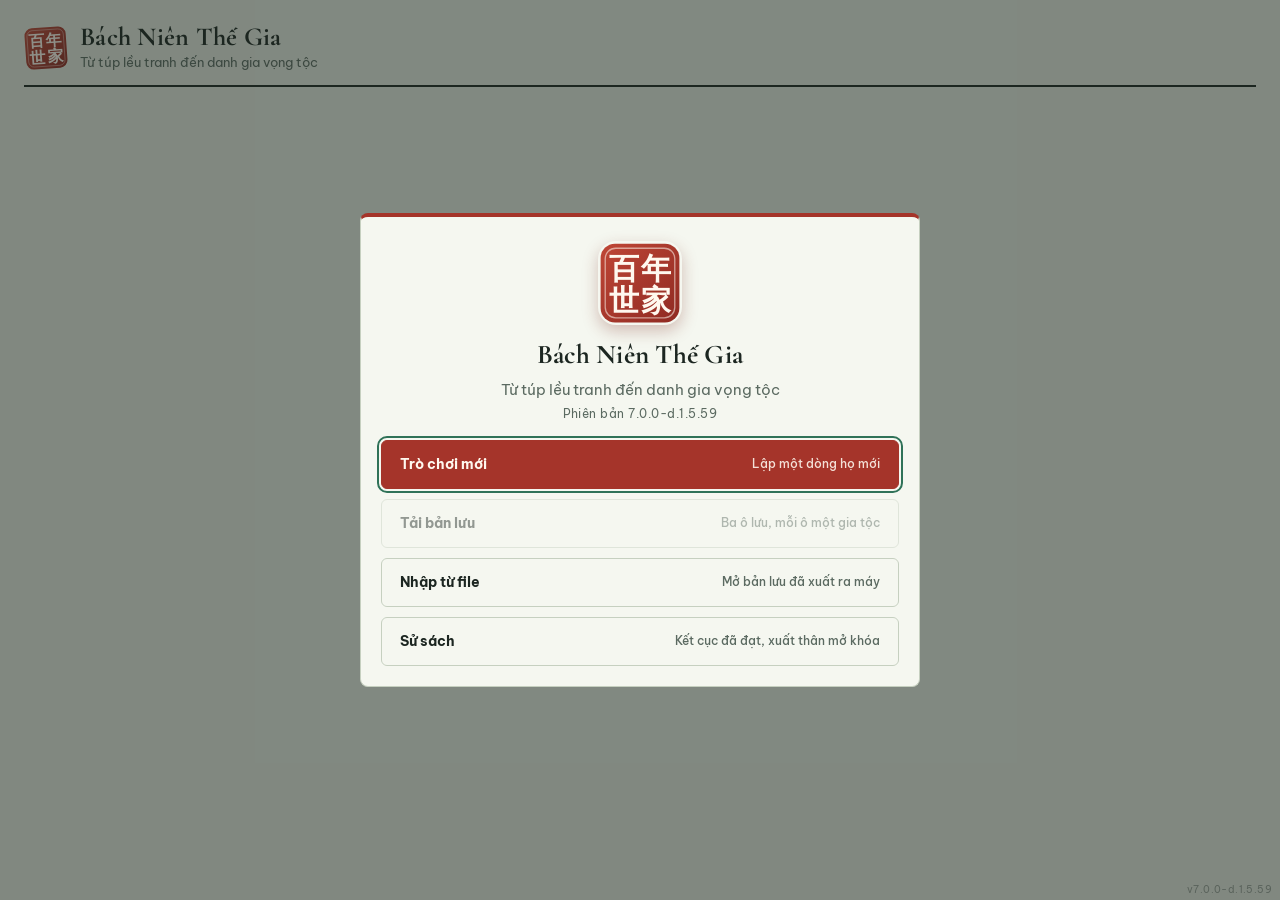
==== index.html @ f1018a76 "d.1.5.59: đang đi đường không có thu nhập từ công việc, quan đi nhận chức được cấp trước tiền đường," ====
<!doctype html><html lang="vi"><head><meta charset="utf-8"><meta name="viewport" content="width=device-width,initial-scale=1"><link rel="icon" type="image/svg+xml" href="icon.svg">
<link rel="stylesheet" href="ui2.css">
</head><body>
<title>Bách Niên Thế Gia</title>
<meta name="claude:viewport-fit-sides" content="cover">
<link rel="preconnect" href="https://fonts.googleapis.com">
<link rel="preconnect" href="https://fonts.gstatic.com" crossorigin>
<link rel="stylesheet" href="https://fonts.googleapis.com/css2?family=Cormorant+Garamond:wght@500;600;700&family=Be+Vietnam+Pro:wght@400;500;600&display=swap">
<style>
/* Bố cục v5 (v4 cũ): thanh thời gian · thanh trang · nội dung từng trang */
:root{
  --paper:#e7ece2; --panel:#f5f7f0; --ink:#1c2621; --muted:#5b6a61; --line:#c6d0c0;
  --seal:#a5342a; --on-seal:#fff8ef; --gold:#946f1f; --jade:#2f7258; --jade-soft:#d5e5da;
  --sky:#d3e0d7; --ground:#a7b79b; --roof:#34443d; --wall:#e6dcc4; --wood:#7a4f32; --straw:#b7975a;
  --bad:#a5342a; --good:#2f7258; --mood:#3e6a9a; --purple:#7a4bb0;
  --display:'Cormorant Garamond','Noto Serif',Georgia,serif;
  --body:'Be Vietnam Pro',system-ui,-apple-system,'Segoe UI',sans-serif;
}
@media (prefers-color-scheme: dark){:root:not([data-theme="light"]){
  --paper:#111815; --panel:#18221d; --ink:#e2e8dc; --muted:#98a79d; --line:#2c3a33;
  --seal:#cf5a4b; --on-seal:#1a0f0c; --gold:#d3aa52; --jade:#6db493; --jade-soft:#20352b;
  --sky:#1c2b25; --ground:#2b3c32; --roof:#0c1210; --wall:#8a826f; --wood:#5f3d27; --straw:#8b7344;
  --bad:#e07466; --good:#6db493; --mood:#7fa8d6; --purple:#b48ae6; color-scheme:dark;
}}
:root[data-theme="dark"]{
  --paper:#111815; --panel:#18221d; --ink:#e2e8dc; --muted:#98a79d; --line:#2c3a33;
  --seal:#cf5a4b; --on-seal:#1a0f0c; --gold:#d3aa52; --jade:#6db493; --jade-soft:#20352b;
  --sky:#1c2b25; --ground:#2b3c32; --roof:#0c1210; --wall:#8a826f; --wood:#5f3d27; --straw:#8b7344;
  --bad:#e07466; --good:#6db493; --mood:#7fa8d6; --purple:#b48ae6; color-scheme:dark;
}
*{box-sizing:border-box}
[hidden]{display:none!important}
body{background:var(--paper);color:var(--ink);font-family:var(--body);font-size:14px;line-height:1.5;
  padding-left:max(16px,env(safe-area-inset-left,0px));padding-right:max(16px,env(safe-area-inset-right,0px));padding-block:12px 32px}
h1,h2,h3{font-family:var(--display);font-weight:700;margin:0;text-wrap:balance;letter-spacing:.01em}
button,select{font:inherit;color:inherit;cursor:pointer}
button:focus-visible,input:focus-visible,select:focus-visible{outline:2px solid var(--jade);outline-offset:2px}
.num{font-variant-numeric:tabular-nums}
.muted{color:var(--muted)}
.wrap{max-width:1380px;margin:0 auto;display:grid;gap:14px}

.top{display:flex;flex-wrap:wrap;align-items:center;gap:10px 20px;border-bottom:2px solid var(--ink);padding-block:4px 12px}
.brand{display:flex;align-items:center;gap:12px;margin-right:auto}
.sealmark{width:44px;height:44px;display:grid;place-items:center;background:var(--seal);color:var(--on-seal);font-size:26px;line-height:1;border-radius:8px;font-family:'Noto Serif TC','Noto Serif CJK TC','Source Han Serif TC','Songti TC','PMingLiU','MingLiU','SimSun','Microsoft JhengHei','Microsoft YaHei',serif;font-weight:700;transform:rotate(-4deg);flex:none;box-shadow:inset 0 0 0 2px rgba(255,248,239,.5)}
.sealmark .han2{display:flex;flex-direction:column;align-items:center;font-size:17px;line-height:1.02}.sealmark .han2 i{font-style:normal}
.sealimg{width:44px;height:44px;border-radius:9px;transform:rotate(-4deg);flex:none}
.brand h1{font-size:30px;line-height:1}
.brand small{display:block;color:var(--muted);font-size:13px;margin-top:3px}
.stat{display:grid;line-height:1.15}
.stat b{font-size:18px;font-weight:600}
.stat span{font-size:11px;text-transform:uppercase;letter-spacing:.08em;color:var(--muted)}
.stat em{font-style:normal;font-size:12px;text-transform:none;letter-spacing:0}
.up{color:var(--good)}.down{color:var(--bad)}
.speed{display:flex;gap:2px;border:1px solid var(--line);border-radius:6px;padding:2px;background:var(--panel)}
.speed button{border:0;background:none;padding:5px 10px;border-radius:4px;font-size:13px;font-weight:600;color:var(--muted)}
.speed button[aria-pressed="true"]{background:var(--ink);color:var(--paper)}
.sel{border:1px solid var(--line);background:var(--panel);border-radius:6px;padding:6px 8px;font-size:13px;max-width:100%}

.btn{border:1px solid var(--line);background:var(--panel);border-radius:6px;padding:8px 12px;text-align:left}
.btn:hover:not(:disabled){border-color:var(--jade)}
.btn:disabled{opacity:.45;cursor:not-allowed}
.btn.primary{background:var(--seal);border-color:var(--seal);color:var(--on-seal);font-weight:600;text-align:center}
.btn.small{padding:5px 10px;font-size:12.5px;text-align:center}
.btn.ghost{background:transparent}
.btn small{display:block;color:var(--muted);font-size:12px;font-weight:400}
.btn .odds{float:right;font-size:11.5px;font-weight:600;color:var(--jade);margin-left:8px}
.btn .odds.lo{color:var(--bad)}

.layout{display:grid;grid-template-columns:minmax(0,1fr) 380px;gap:14px;align-items:start}
.layout .treecard{grid-column:1;grid-row:1}
.layout .detail{grid-column:2;grid-row:1 / span 2;position:sticky;top:12px;max-height:calc(100vh - 24px);overflow-y:auto}
.layout .lower{grid-column:1;grid-row:2;display:grid;grid-template-columns:310px minmax(0,1fr);gap:14px;align-items:start}
@media (max-width:980px){.layout{grid-template-columns:minmax(0,1fr)}.layout .treecard,.layout .detail,.layout .lower{grid-column:1;grid-row:auto;position:static;max-height:none}}
@media (max-width:640px){.layout .lower{grid-template-columns:minmax(0,1fr)}}
.card{background:var(--panel);border:1px solid var(--line);border-radius:8px;padding:14px;min-width:0}
.card h2{font-size:22px}
.eyebrow{font-size:11px;letter-spacing:.1em;text-transform:uppercase;color:var(--muted);font-weight:600}
.note{font-size:12.5px;color:var(--muted);margin:0}

.treescroll{position:relative;overflow-x:auto;padding-bottom:8px;margin-top:6px}
.tree{display:flex;justify-content:center;min-width:max-content;padding:10px 8px 4px}
.tree ul{display:flex;justify-content:center;padding:22px 0 0;margin:0;position:relative}
.tree li{list-style:none;position:relative;padding:22px 6px 0;display:flex;flex-direction:column;align-items:center}
.tree>ul{padding-top:0}
.tree>ul>li{padding-top:0}
.tree li::before,.tree li::after{content:"";position:absolute;top:0;right:50%;width:50%;height:22px;border-top:1.5px solid var(--line)}
.tree li::after{right:auto;left:50%;border-left:1.5px solid var(--line)}
.tree li:first-child::before,.tree li:last-child::after{border:0}
.tree li:last-child::before{border-right:1.5px solid var(--line);border-radius:0 6px 0 0}
.tree li:first-child::after{border-radius:6px 0 0 0}
.tree li:only-child::after{display:none}
.tree li:only-child::before{border:0;border-right:1.5px solid var(--line);border-radius:0}
.tree ul ul::before{content:"";position:absolute;top:0;left:50%;height:22px;border-left:1.5px solid var(--line)}
.tree>ul>li::before,.tree>ul>li::after{display:none}
.couple{display:flex;align-items:center}
.couple .knot{width:14px;border-top:1.5px dashed var(--gold)}
.couple .spw{display:flex;flex-direction:column;align-items:center;gap:2px}
.couple .mk{font-size:.66rem;color:var(--muted);line-height:1.1;white-space:nowrap}
.node.old{opacity:.6}
.node{border:1px solid var(--line);background:var(--paper);border-radius:8px;padding:7px 10px;width:150px;text-align:left;display:grid;gap:1px;position:relative}
.node:hover{border-color:var(--jade)}
.node[aria-pressed="true"]{border-color:var(--seal);box-shadow:0 0 0 1px var(--seal)}
.node b{font-size:13px;line-height:1.25}
.node small{font-size:11.5px;color:var(--muted);line-height:1.3}
.node .hp{height:4px;border-radius:2px;background:var(--line);margin-top:4px;overflow:hidden;display:block}
.node .hp i{display:block;height:100%;background:var(--seal)}
.node .md{height:3px;border-radius:2px;background:var(--line);margin-top:2px;overflow:hidden;display:block}
.node .md i{display:block;height:100%;background:var(--mood)}
.node.head{border-top:3px solid var(--gold)}
.node.dead{opacity:.55;background:transparent}
.node.dead b::after{content:" †";color:var(--muted)}
.node .badge{position:absolute;top:-9px;right:6px;font-size:10px;background:var(--gold);color:var(--on-seal);border-radius:4px;padding:0 5px;font-weight:600}
.node .badge.preg{background:var(--jade)}
.node .badge.away{background:var(--mood)}

.who{display:flex;gap:12px;align-items:center}
.avatar{width:46px;height:46px;border-radius:50%;display:grid;place-items:center;font-family:var(--display);font-size:22px;font-weight:700;background:var(--jade-soft);color:var(--jade);flex:none;border:1.5px solid var(--jade)}
.avatar.f{background:transparent;color:var(--seal);border-color:var(--seal)}
.chips{display:flex;flex-wrap:wrap;gap:4px;margin-top:4px}
.chip{display:inline-block;font-size:11.5px;padding:1px 8px;border-radius:99px;background:var(--jade-soft);color:var(--jade);font-weight:600}
.chip.gold{background:transparent;border:1px solid var(--gold);color:var(--gold)}
.chip.ty{background:transparent;border:1px solid var(--gold);color:var(--gold);font-weight:600} /* v6.4.1.7: danh hiệu cấp Thần, thiên mệnh */
.chip.red{background:transparent;border:1px solid var(--seal);color:var(--seal)}
.chip.blue{background:transparent;border:1px solid var(--mood);color:var(--mood)}
.chip.green{background:transparent;border:1px solid var(--good);color:var(--good)}
.tabs .dot.warn{background:var(--bad,#b3261e);width:8px;height:8px;top:3px;right:2px}
.tblwrap{overflow-x:auto;margin-top:8px}
.btab{width:100%;border-collapse:collapse;font-size:13.5px}
.btab th{text-align:left;font-weight:600;font-size:11.5px;letter-spacing:.04em;text-transform:uppercase;color:var(--muted);padding:6px 8px;border-bottom:1px solid var(--line)}
.btab td{padding:8px;border-bottom:1px solid var(--line);vertical-align:middle}
.btab td small{display:block;color:var(--muted);font-size:12px}
.btab .r{text-align:right;white-space:nowrap}
.btab tbody tr.brow{cursor:pointer}
.btab tbody tr.brow:hover,.btab tbody tr.brow:focus{background:var(--jade-soft);outline:none}
@media (max-width:640px){.btab th:nth-child(2),.btab td:nth-child(2){display:none}}
.bars{display:grid;gap:5px;margin-top:12px}
.bar{display:grid;grid-template-columns:76px 1fr 60px;align-items:center;gap:8px;font-size:12.5px}
.bar i{display:block;height:7px;border-radius:4px;background:var(--line);overflow:hidden;position:relative}
.bar i::after{content:"";position:absolute;top:0;bottom:0;left:66.6%;border-left:1px solid var(--panel)}
.bar i em{display:block;height:100%;background:var(--jade)}
.bar i em.over{background:var(--gold)}
.bar i s{position:absolute;top:0;bottom:0;background:repeating-linear-gradient(45deg,transparent 0 3px,var(--muted) 3px 4px);opacity:.5}
.bar.hp i em{background:var(--seal)}
.bar.md i em{background:var(--mood)}
.bar.md i::after,.bar.mm i::after{display:none}
.bar b{text-align:right;font-weight:500}
.bar b small{color:var(--muted);font-weight:400}
.dsec{display:grid;gap:8px;margin-top:14px;padding-top:12px;border-top:1px solid var(--line)}
.dsec h3{font-size:17px}
.seg{display:flex;flex-wrap:wrap;gap:4px}
.seg .btn{padding:5px 9px;font-size:12.5px}
.seg .btn[aria-pressed="true"]{border-color:var(--seal);box-shadow:inset 0 0 0 1px var(--seal)}
.acts{display:flex;flex-wrap:wrap;gap:6px}

.homeart{margin-top:10px;border-radius:6px;overflow:hidden;border:1px solid var(--line)}
.homeart svg{display:block;width:100%;height:auto}
.log ol{list-style:none;margin:8px 0 0;padding:0;display:grid;gap:7px;max-height:440px;overflow-y:auto}
.log li{font-size:13px;border-left:2px solid var(--line);padding-left:10px}
.log li.hi{border-left-color:var(--seal)}
.log li.gd{border-left-color:var(--gold)}
.log time{display:block;font-size:11px;color:var(--muted)}
.kv{display:grid;grid-template-columns:auto 1fr;gap:2px 10px;font-size:12.5px}
.kv dt{color:var(--muted)}.kv dd{margin:0;text-align:right}

.overlay{position:fixed;inset:0;background:color-mix(in srgb,var(--ink) 50%,transparent);display:grid;place-items:center;z-index:50;
  padding:max(16px,env(safe-area-inset-top,0px)) max(16px,env(safe-area-inset-right,0px)) max(16px,env(safe-area-inset-bottom,0px)) max(16px,env(safe-area-inset-left,0px))}
.modal{background:var(--panel);border:1px solid var(--line);border-top:4px solid var(--seal);border-radius:8px;max-width:580px;width:100%;max-height:100%;overflow-y:auto;padding:20px;display:grid;gap:12px;animation:rise .22s ease-out}
.modal.arc{border-top-color:var(--gold)}
.modal h2{font-size:27px}
.modal p{margin:0;max-width:62ch}
.modal .choices{display:grid;gap:8px}
.modal .choices .btn{display:grid;gap:2px}
.modal .result{padding:10px 12px;background:var(--jade-soft);border-radius:6px}
.mhead{display:flex;gap:12px;align-items:center;padding-bottom:12px;border-bottom:1px solid var(--line)}
.mhead .mini{font-size:12px;color:var(--muted)}
.fx{display:flex;flex-wrap:wrap;gap:4px;margin-top:6px}
.fx span{font-size:12px;font-weight:600;padding:1px 7px;border-radius:4px;border:1px solid currentColor}
@keyframes rise{from{transform:translateY(8px);opacity:.6}to{transform:none;opacity:1}}
@media (prefers-reduced-motion:reduce){.modal{animation:none}}
.field{display:grid;gap:4px}
.field label{font-size:12px;font-weight:600;color:var(--muted)}
.field input{border:1px solid var(--line);background:var(--paper);color:var(--ink);border-radius:6px;padding:8px 10px;font:inherit;min-width:0}
.row2{display:grid;grid-template-columns:1fr 1fr;gap:8px}
.statgrid{display:grid;grid-template-columns:repeat(5,1fr);gap:6px;text-align:center}
.statgrid div{border:1px solid var(--line);border-radius:6px;padding:6px 2px}
.statgrid b{display:block;font-size:20px}
.statgrid small{font-size:11px;color:var(--muted)}
@media (max-width:420px){.statgrid{grid-template-columns:repeat(3,1fr)}}
/* v4 */
.tabs{display:flex;gap:4px;overflow-x:auto;border-bottom:1px solid var(--line);padding-bottom:6px;scrollbar-width:thin}
.tabs button{border:1px solid transparent;background:none;padding:6px 12px;border-radius:6px;font-weight:600;font-size:13.5px;color:var(--muted);white-space:nowrap;position:relative}
.tabs button[aria-pressed="true"]{background:var(--panel);border-color:var(--line);color:var(--ink);box-shadow:inset 0 -2px 0 var(--seal)}
.tabs .dot{position:absolute;top:4px;right:3px;width:7px;height:7px;border-radius:50%;background:var(--seal)}
main{display:grid;gap:14px}
.layout{grid-template-columns:minmax(0,1fr) 400px}
.layout .detail{grid-row:1}
.grid2{display:grid;grid-template-columns:repeat(auto-fit,minmax(min(100%,380px),1fr));gap:14px;align-items:start}
.node{width:172px}
.nrow{display:flex;gap:7px;align-items:center;min-width:0}
.nrow>span{display:grid;min-width:0}
.ava{flex:none;border-radius:50%;display:block}
.node.left{opacity:.6;border-style:dashed}
.chip.tg{background:transparent;border:1px solid var(--good);color:var(--good)}
.chip.tr{background:transparent;border:1px solid var(--bad);color:var(--bad)}
.chip.tp{background:transparent;border:1px solid var(--purple);color:var(--purple)}
.fx .purple{color:var(--purple)}
.bar.dy i em{background:var(--purple)}
.bar.dy i::after{display:none}
.crops,.staff{display:grid;gap:6px;margin-top:8px}
.crop,.srow{display:flex;gap:10px;justify-content:space-between;align-items:center;border:1px solid var(--line);border-radius:6px;padding:8px 10px;background:var(--paper)}
.crop small,.srow small{display:block;color:var(--muted);font-size:12px}
.srow.empty{border-style:dashed;background:transparent}
.stepper{display:flex;align-items:center;gap:6px;flex:none}
.stepper b{min-width:24px;text-align:center}
.mkt{display:grid;grid-template-columns:repeat(auto-fill,minmax(150px,1fr));gap:6px;margin-top:8px}
.mkt div{border:1px solid var(--line);border-radius:6px;padding:6px 8px;display:grid;font-size:12.5px}
.offs h3{font-size:17px;margin-top:14px}
.off{display:flex;justify-content:space-between;gap:10px;border-bottom:1px solid var(--line);padding:7px 0;align-items:flex-start}
.off.mine{background:rgba(184,134,11,.08);padding-left:6px;padding-right:6px;border-radius:6px}
.qgrp{margin:8px 0}.qb{width:100%;text-align:left;margin-bottom:2px}
.qseats{margin-top:6px;max-height:280px;overflow:auto;border-top:1px dashed var(--line);padding-top:4px}
.srow2{display:flex;justify-content:space-between;gap:8px;padding:3px 0;font-size:13px;border-bottom:1px dotted var(--line)}.srow2 small{color:var(--muted);text-align:right}
.off small{display:block;color:var(--muted);font-size:12px}
.off .who2{flex:none;max-width:40%;text-align:right}
.off.mine{background:var(--jade-soft);padding-inline:8px;border-radius:6px}
.plain{margin:6px 0 0;padding-left:18px;display:grid;gap:4px}
@media (max-width:640px){.crop,.srow,.off{flex-wrap:wrap}.off .who2{max-width:none;text-align:left}.node{width:150px}}
/* v5: tối giản, cửa sổ nhân vật, bản đồ */
.tap{cursor:help;text-decoration:underline dotted color-mix(in srgb,var(--muted) 70%,transparent);text-underline-offset:3px}
button.stat{border:0;background:none;padding:0;text-align:left;font:inherit;color:inherit;cursor:help}
button.stat:hover b{text-decoration:underline dotted;text-underline-offset:3px}
.tip{position:fixed;z-index:80;background:var(--ink);color:var(--paper);border-radius:8px;padding:9px 12px;font-size:12.5px;line-height:1.45;display:grid;gap:3px;box-shadow:0 6px 24px rgba(0,0,0,.25)}
.tip b{font-size:13px}
button.chip{border:0;font:inherit;font-size:11.5px;cursor:help}
.chip.pc{background:var(--ink);color:var(--paper)}
.treecard{padding:10px}
.treescroll{min-height:calc(100vh - 230px);display:flex;align-items:flex-start;justify-content:safe center}
.tree{margin:auto}
.legend{display:flex;flex-wrap:wrap;gap:14px;justify-content:center;font-size:12px;color:var(--muted);padding-top:6px;border-top:1px solid var(--line)}
.legend .lg{display:inline-block;width:18px;height:4px;border-radius:2px;margin-right:5px;vertical-align:middle}
.lg.hp{background:var(--seal)}.lg.md{background:var(--mood)}.lg.hd{background:var(--gold);height:3px}
.overlay.sheet{z-index:45}
/* d9.7: hộp sự kiện một cột (ảnh mẫu Mockup giao dien/d9.7) */
.overlay.sheet.top{z-index:60}
.modal.ev1{max-width:720px;padding:0;gap:0;overflow-y:auto}
.ev1 .evband{display:flex;justify-content:center;gap:12px;flex-wrap:nowrap;padding:18px 20px 14px;background:linear-gradient(180deg,var(--jade-soft),var(--panel))}
.evband .evcard:not(.solo){flex:1 1 0;max-width:230px}
.ev1 .evband.many{flex-wrap:wrap}
.evband.cmp .evcard:not(.solo){padding:7px 9px;gap:7px}
.evband.cmp .evtx b{font-size:14px}
.evband.cmp .evtx small{display:none}
@media (max-width:560px){.evband .evcard:not(.solo){flex-direction:column;text-align:center;padding:8px 4px;gap:4px}.evband .evtx small{display:none}.evband .evtx{justify-items:center;max-width:100%}.evband .evtx b{font-size:13px;max-width:100%}}
.evband .evtx b{white-space:normal;text-align:center;overflow-wrap:anywhere;text-wrap:balance}
.evband .evtx{text-align:center}.evband .evtx small{white-space:normal;overflow:visible;text-overflow:clip;text-align:center}
.npfull{margin-top:12px;display:flex;justify-content:center}
.evtx small{overflow:hidden;text-overflow:ellipsis;white-space:nowrap}
.evcard{display:flex;align-items:center;gap:10px;background:var(--panel);border:1px solid var(--line);border-radius:12px;padding:9px 14px 9px 10px;box-shadow:0 1px 3px rgba(0,0,0,.08);text-align:left;font:inherit;color:inherit;cursor:pointer;min-width:0}
.evcard:hover{border-color:var(--seal)}
/* 7.0.0-d.1.5.15 (chủ dự án 25/11: giao diện cũ, chỉ giữ nam xanh nữ hồng): viền trên thẻ người theo giới, người mất xám */
.node.mal,.evcard.mal{border-top:4px solid #7fa8cf}
.node.fem,.evcard.fem{border-top:4px solid #d99aa4}
.node.dead{border-top-color:#b5b8b0}
.evcard.solo{flex-direction:column;text-align:center;padding:12px 22px 10px;gap:4px}
.evav{position:relative;flex:none;display:block}
.evav svg{display:block;border-radius:50%}
.evage{position:absolute;right:-6px;top:-4px;background:var(--panel);border:1px solid var(--line);border-radius:999px;font-size:11px;font-weight:700;padding:1px 6px;line-height:1.3}
.evtx{display:grid;gap:1px;min-width:0}
.evtx b{font-family:var(--display);font-size:17px;line-height:1.1}
.evtx small{font-size:11.5px;color:var(--muted)}
.evinc{justify-self:start;margin-top:3px;font-size:11.5px;font-weight:700;color:var(--good);background:var(--jade-soft);border-radius:999px;padding:1px 9px}
.evinc.neg{color:var(--bad)}
.evcard.solo .evinc{justify-self:center}
.evtx small{white-space:nowrap;overflow:hidden;text-overflow:ellipsis;max-width:190px}
.evcard.solo .evtx small{max-width:240px}
.npov{position:fixed;inset:0;z-index:300;background:rgba(20,30,25,.45);display:flex;align-items:center;justify-content:center;padding:16px}
.npbox{background:var(--panel,#fff);border-radius:16px;max-width:400px;width:100%;padding:18px 20px 16px;box-shadow:0 12px 40px rgba(0,0,0,.3);position:relative;max-height:86vh;overflow:auto}
.npx{position:absolute;right:10px;top:8px;border:0;background:transparent;font-size:24px;cursor:pointer;line-height:1;color:inherit}
.nphead{display:flex;gap:12px;align-items:center;margin-bottom:8px;padding-right:22px}
.npav svg{display:block;border-radius:50%}
.nphead b{font-family:var(--display);font-size:19px;display:block}
.nphead small{color:var(--muted);font-size:12px}
.npdesc{font-size:13px;color:var(--muted);margin:6px 0 10px;line-height:1.45}
.nprow{display:flex;justify-content:space-between;gap:12px;border-top:1px solid var(--line);padding:6px 0;font-size:13px}
.nprow span{color:var(--muted);flex:none}
.nprow b{text-align:right;font-weight:600}
.modal.ev1{gap:10px}
.modal.ev1>*:not(.evband){margin-left:26px;margin-right:26px}
.modal.ev1>:last-child{margin-bottom:22px}
.ev1 .evbody{padding:4px 0 0;display:grid;gap:6px}
.ev1 .evbody p{max-width:62ch}
.ev1 .helper,.ev1 .note{margin-top:6px}
.ev1 .choices{padding:0;display:grid;gap:8px}
.ev1 .choices .btn.evch{display:grid;grid-template-columns:24px 1fr auto;align-items:center;column-gap:12px;row-gap:2px;padding:10px 14px;text-align:left}
.ev1 .choices .btn:hover{border-color:var(--seal)}
.ev1 .choices .btn.primary.evch{display:block}
.ev1 .choices .btn.evch>small,.ev1 .choices .btn.evch>.adodds{grid-column:2/-1}
.chno{grid-column:1;width:24px;height:24px;border-radius:50%;background:var(--jade-soft);color:var(--good);font-weight:700;font-size:12.5px;display:grid;place-items:center}
.chl{grid-column:2;display:grid;gap:2px}
.chpr{grid-column:3;font-size:12.5px;font-weight:700;color:var(--seal);white-space:nowrap}
.ev1 .choices .btn.primary{display:block;text-align:center}
.ev1 .result{margin-top:2px;margin-bottom:6px}
/* d9.7: hồ sơ nhân vật chia trang, bỏ chi tiết thừa */
.card.fold{padding:0}
.card.fold>summary{cursor:pointer;padding:12px 16px;list-style:none;font-size:14px}
.card.fold>summary::-webkit-details-marker{display:none}
.card.fold>summary::before{content:'▸ ';color:var(--muted)}
.card.fold[open]>summary::before{content:'▾ '}
.card.fold>*:not(summary){margin-left:16px;margin-right:16px}
.card.fold>:last-child{margin-bottom:14px}
.pgtabs{display:flex;gap:6px;flex-wrap:wrap;margin:10px 0 12px}
.pgtabs button{border:1px solid var(--line);background:var(--paper);border-radius:999px;padding:5px 14px;font-size:13px;font-weight:600;color:var(--muted)}
.pgtabs button[aria-pressed="true"]{background:var(--ink);color:var(--paper);border-color:var(--ink)}
.pgbody{display:grid;gap:10px}
.pgbody[hidden]{display:none}
.pgtiles{display:grid;grid-template-columns:repeat(4,1fr);gap:8px}
.pgtile{border:1px solid var(--line);border-radius:9px;background:var(--paper);padding:9px 6px;text-align:center}
.pgtile b{display:block;font-size:15px}
.pgtile small{font-size:11.5px;color:var(--muted)}
.sheetm.pages .who{align-items:center}
/* d9.8: hồ sơ một khung cố định (640 x 660), đầu hồ sơ và thanh trang đứng yên, chỉ phần trang cuộn */
.modal.sheetm.pages{width:min(640px,100%);max-width:640px;height:min(660px,92vh);max-height:none;overflow:hidden;display:flex;flex-direction:column;gap:0;padding:20px 22px 0}
.sheetm.pages>.who,.sheetm.pages>.pgtabs{flex:none}
.sheetm.pages>.pgbody{flex:1 1 auto;min-height:0;overflow-y:auto;padding:2px 2px 18px;align-content:start}
.sheetm.pages>.pgbody[hidden]{display:none}
@media (max-width:560px){.ev1 .evband{padding:14px 12px 10px}.modal.ev1>*:not(.evband){margin-left:14px;margin-right:14px}.pgtiles{grid-template-columns:repeat(2,1fr)}}

.modal.sheetm{max-width:560px;position:relative;border-top-color:var(--jade)}
.xclose{position:absolute;top:8px;right:10px;border:0;background:none;font-size:26px;line-height:1;color:var(--muted);padding:4px 8px;border-radius:6px}
.xclose:hover{color:var(--ink);background:var(--paper)}
.kvline{font-size:12.5px;margin:0;display:flex;flex-wrap:wrap;gap:4px 6px;align-items:center}
.subs{display:grid;grid-template-columns:repeat(5,1fr);gap:4px;margin-top:8px}
.sub{border:1px solid var(--line);background:var(--paper);border-radius:6px;padding:4px 2px;display:grid;text-align:center;cursor:help}
.sub b{font-size:15px;font-weight:600}.sub small{font-size:10.5px;color:var(--muted)}
.think{margin:0;padding-left:18px;display:grid;gap:2px;font-size:13px}
.rels{display:grid;grid-template-columns:repeat(auto-fill,minmax(180px,1fr));gap:4px}
.sheetm .bar{grid-template-columns:76px 1fr 92px}
.relrow{display:flex;align-items:center;gap:6px;border:1px solid var(--line);background:var(--paper);border-radius:6px;padding:4px 6px;text-align:left;font-size:12.5px}
.relrow span{display:grid;flex:1;min-width:0;line-height:1.2}.relrow small{color:var(--muted);font-size:11px}
.relrow b{font-size:11.5px;font-weight:600}
.lnk{border:0;background:none;padding:0;color:var(--jade);font-weight:600;text-decoration:underline;text-underline-offset:2px}
button.srow{width:100%;text-align:left;font:inherit;color:inherit}
.modal.two{max-width:900px;grid-template-columns:250px minmax(0,1fr);align-items:start;column-gap:20px}
.modal.two .mside{position:sticky;top:0;display:grid;gap:6px;border-right:1px solid var(--line);padding-right:16px}
.modal.two .mmain{display:grid;gap:12px;min-width:0}
.mside .mhead{border:0;padding:0}
.bars.tight{gap:3px;margin-top:4px}.bars.tight .bar{grid-template-columns:62px 1fr 44px;font-size:11.5px}
.mside .subs{grid-template-columns:repeat(5,1fr)}.mside .sub b{font-size:13px}.mside .sub small{font-size:9.5px}
@media (max-width:760px){.modal.two{grid-template-columns:minmax(0,1fr)}.modal.two .mside{position:static;border-right:0;border-bottom:1px solid var(--line);padding:0 0 10px}
  .mside .bars.tight{grid-template-columns:1fr 1fr;column-gap:12px}}
.mapwrap{border-radius:8px;overflow:hidden;border:1px solid var(--line)}
.mapwrap.small{max-width:420px}
.mapsvg{display:block;width:100%;height:auto}
.mapsvg .sea{fill:color-mix(in srgb,var(--mood) 22%,var(--paper))}
.mapsvg .rg{stroke:var(--panel);stroke-width:3;cursor:pointer;transition:filter .15s}
.mapsvg .rg:hover,.mapsvg .rg:focus-visible{filter:brightness(1.08);outline:none}
.mapsvg .rg.on{stroke:var(--ink);stroke-width:3.5}
.rg-trung{fill:color-mix(in srgb,var(--gold) 45%,var(--paper))}.rg-bac{fill:color-mix(in srgb,var(--muted) 40%,var(--paper))}
.rg-dong{fill:color-mix(in srgb,var(--mood) 40%,var(--paper))}.rg-nam{fill:color-mix(in srgb,var(--jade) 45%,var(--paper))}
.rg-tay{fill:color-mix(in srgb,var(--straw) 60%,var(--paper))}
.mapsvg text{font-family:var(--display);font-weight:700;font-size:20px;fill:var(--ink)}
.mapsvg text.hm{font-family:var(--body);font-size:11px;font-weight:600;fill:var(--seal)}
.ptab{display:grid;margin-top:8px;font-size:12.5px}
.ptab>div{display:grid;grid-template-columns:1fr 1fr 80px;gap:6px;padding:3px 0;border-bottom:1px solid var(--line)}
.ptab>div span:not(:first-child){text-align:right}
.ptab .ph{color:var(--muted);font-size:11px;text-transform:uppercase;letter-spacing:.06em}
details.more{margin-top:10px}details.more>summary{cursor:pointer;font-weight:600;padding:6px 0}
.rulegrid{display:grid;grid-template-columns:repeat(auto-fill,minmax(200px,1fr));gap:6px;margin-top:8px}
.rulegrid .btn{display:grid;gap:2px}.rulegrid .btn[aria-pressed="true"]{border-color:var(--seal);box-shadow:inset 0 0 0 1px var(--seal)}
.brand h1{font-size:26px}
.top{gap:8px 18px}

/* v6 */
.subs.ax{grid-template-columns:repeat(6,1fr)}
.subs.sk{grid-template-columns:repeat(4,1fr)}
.sub.hi{border-color:var(--good)}.sub.hi b{color:var(--good)}
.sub.lo{border-color:var(--bad)}.sub.lo b{color:var(--bad)}
.chip.pc.neg{background:transparent;border:1px solid var(--ink);color:var(--ink)}
.dsec.tight h3{margin-bottom:2px}
.small{font-size:12px}
.modal.ky{border:2px solid var(--gold);box-shadow:0 0 0 4px color-mix(in srgb,var(--gold) 18%,transparent),0 20px 50px rgba(0,0,0,.25)}
.modal.ky .eyebrow{color:var(--gold)}
.btn small.pv{display:block;margin-top:3px;font-size:11px;color:var(--muted);line-height:1.35}
.btn small.pv .up{color:var(--good);font-weight:600}.btn small.pv .down{color:var(--bad);font-weight:600}
.helper{display:grid;gap:4px;margin:6px 0 2px}.helper>span{font-size:12px;color:var(--muted)}
.helper .seg .btn small{font-size:10.5px;color:var(--muted)}
.seg.wrap{flex-wrap:wrap}
.chif{display:flex;gap:8px;align-items:center;margin:0 0 8px}.chif label{font-size:13px;color:var(--muted)}.chif .sel{max-width:220px}
.tree .dim{opacity:.28;filter:grayscale(1)}
.modal>*,.modal .field{min-width:0}.modal .sel{max-width:100%;width:100%}.modal .kvline{flex-wrap:wrap}.mapwrap.small svg{width:100%;height:auto;display:block}
.stat.gm b{font-size:16px}
.modal.menu{max-width:560px}
.menu{text-align:center}.menu .choices{text-align:left}
.menu .muted{max-width:none;margin-left:auto;margin-right:auto;text-align:center}
.menu h2{margin:.25rem 0 .15rem}.menu .menu-sub{margin:.2rem 0;font-size:.95rem}.menu .menu-ver{margin:.1rem 0 .2rem;font-size:.78rem;letter-spacing:.04em}
.menu .choices{display:grid;gap:10px;margin-top:16px}
.menu .choices .btn{display:flex;align-items:center;justify-content:space-between;gap:16px;text-align:left;padding:13px 18px;width:100%}
.menu .choices .btn strong{flex:0 0 auto}.menu .choices .btn small{flex:1 1 auto;text-align:right;color:var(--muted);font-weight:500}
.menu .choices .btn.primary small{color:rgba(255,248,239,.88)}
.menu .choices .btn:disabled small{color:var(--muted)}
.sealbig{width:84px;height:84px;margin:4px auto 10px;border-radius:18px;overflow:hidden;display:block;box-shadow:0 6px 16px rgba(120,40,30,.28)}.sealbig img{display:block;width:100%;height:100%}
.slots{display:grid;gap:8px;margin:8px 0}
.slot{display:flex;justify-content:space-between;align-items:center;gap:10px;flex-wrap:wrap;border:1px solid var(--line);border-radius:10px;padding:10px 12px;background:var(--paper)}
.slot .acts{display:flex;gap:6px;flex-wrap:wrap}
textarea.code{width:100%;box-sizing:border-box;font:12px/1.4 ui-monospace,Menlo,Consolas,monospace;border:1px solid var(--line);border-radius:8px;padding:8px;background:var(--paper);color:var(--ink);resize:vertical}
@media (max-width:520px){.subs.ax{grid-template-columns:repeat(4,1fr)}}
/* ===== v6.3: thế giới, họ khác ===== */
.grid1{display:grid;gap:14px}
.mapsvg text.pl{font-family:var(--body);font-size:9.5px;font-weight:600;fill:var(--ink);paint-order:stroke;stroke:var(--panel);stroke-width:2.5px;stroke-linejoin:round}
.mapsvg text.rn{font-size:16px;opacity:.28;letter-spacing:.12em;text-transform:uppercase}
.mapsvg .pd{stroke:var(--ink);stroke-width:1.2}
.mapsvg .pv{cursor:pointer}.mapsvg .pv:focus-visible{outline:none}
.mapsvg .pv:hover .pd,.mapsvg .pv:focus-visible .pd{stroke-width:2.6}
.mapsvg .pv.on .pd{stroke:var(--seal);stroke-width:3}
.mapsvg .pv.home .pd{stroke:var(--seal);stroke-width:2.4}
.mapsvg .dz{fill:color-mix(in srgb,var(--gold) 30%,transparent);stroke:var(--gold);stroke-width:1.5}
.mapsvg .dz.warn{stroke-dasharray:3 3;fill:transparent}
.mapsvg .tl{stroke-width:2.2;fill:none;opacity:.85}
.mapsvg .tl.ph1{stroke:var(--gold);stroke-dasharray:5 4}
.mapsvg .tl.ph2{stroke:#d9822b;stroke-width:3}
.mapsvg .tl.ph3{stroke:var(--seal);stroke-width:4}
.mapsvg .wz{fill:color-mix(in srgb,var(--seal) 22%,transparent);stroke:var(--seal);stroke-width:2}
.mapsvg .rt{stroke:var(--ink);stroke-width:1.8;stroke-dasharray:6 5;opacity:.7}
.tens{display:grid;gap:5px;margin-top:4px}
.tenrow{display:grid;grid-template-columns:minmax(0,1.4fr) minmax(70px,1fr) 90px;gap:8px;align-items:center;font-size:12.5px}
.tenrow.rel{font-weight:600}
.tbar{display:block;height:7px;border-radius:99px;background:var(--line);overflow:hidden}
.tbar i{display:block;height:100%;background:var(--jade)}
.tbar i.ph1{background:var(--gold)}.tbar i.ph2{background:#d9822b}.tbar i.ph3{background:var(--seal)}
.clans{display:grid;gap:8px;margin-top:10px}
.clanrow{display:flex;flex-wrap:wrap;gap:8px 14px;justify-content:space-between;align-items:center;border:1px solid var(--line);border-radius:8px;padding:10px 12px;background:var(--paper)}
.clanrow>div:first-child{display:grid;gap:3px;min-width:min(100%,260px);flex:1}
.clanrow small{display:block;font-size:12px}
.clanrow .acts{display:flex;flex-wrap:wrap;gap:6px}
ul.plain{margin:4px 0 0;padding-left:18px;font-size:12.5px;display:grid;gap:3px}
/* v6.3.5: nhãn phiên bản mờ ở góc phải dưới */
.tzoom{display:flex;align-items:center;justify-content:flex-end;gap:6px;margin-bottom:2px}
.tzoom span{min-width:3.2em;text-align:center;font-size:12px;color:var(--muted)}
.btn small.adodds{display:block;margin-top:2px;font-weight:600;color:var(--purple)}
.verlbl{position:fixed;right:8px;bottom:5px;font-size:10px;line-height:1;letter-spacing:.04em;opacity:.38;color:var(--ink);pointer-events:none;user-select:none;z-index:5}
.gbbtn{position:fixed;left:0;top:46%;z-index:30;display:flex;flex-direction:column;align-items:center;gap:2px;padding:10px 8px;border:1px solid #c9a86a;border-left:0;border-radius:0 12px 12px 0;background:#fbf3df;color:#5a3d12;font:600 12px/1.1 inherit;cursor:pointer;box-shadow:2px 3px 10px rgba(60,40,10,.18)}
.gbbtn .gbi{font-size:20px;line-height:1;color:#b07a20}.gbbtn small{font-size:11px;color:#8a6a2a}.gbbtn:hover{background:#fff3c8}
.kinstrip{display:flex;gap:8px;flex-wrap:wrap;margin:0 0 12px}
.kincard{display:flex;align-items:center;gap:8px;padding:6px 12px 6px 6px;border:1px solid var(--line);border-radius:14px;background:var(--panel);color:var(--ink);cursor:pointer;text-align:left;font:inherit}
.kincard:hover,.pkrow .pview:hover{border-color:var(--seal)}
.kincard svg,.pview svg{width:46px;height:46px;border-radius:50%;flex:none;display:block}
.kincard span{display:grid;gap:1px}.kincard small{color:var(--muted);font-size:12px}
.pview{display:inline-block;border-radius:50%;cursor:pointer;flex:none;margin-right:10px;box-shadow:0 0 0 2px var(--line)}
.pkrow{display:flex!important;align-items:center;text-align:left}

/* d.1.5.49: bản đồ 48 khu */
.mapcard48{grid-column:1/-1}.mapcard48 .mapwrap48{max-width:1120px;margin:0 auto}.mapsvg.map48{width:100%;height:auto;display:block}
.mapsvg.map48 .pl{font-size:11px}.mapsvg.map48 .rn{font-size:17px}
@media (max-width:640px){.mapsvg.map48{min-width:760px}.mapwrap48{overflow-x:auto;-webkit-overflow-scrolling:touch}}
</style>

<div class="wrap" id="app"></div>
<div class="overlay sheet" id="sheetO" hidden><div class="modal sheetm" id="sheetM" role="dialog" aria-modal="true" aria-label="Hồ sơ nhân vật"></div></div>
<div class="tip" id="tip" hidden></div>
<div class="verlbl" aria-hidden="true">v7.0.0-d.1.5.59</div>
<div class="overlay" id="overlay" hidden><div class="modal" id="modal" role="dialog" aria-modal="true"></div></div>

<script src="data.js"></script>
<script src="data-map48.js"></script>
<script src="data-v64.js"></script>
<script src="data-v64m.js"></script>
<script src="data-v670.js"></script>
<script src="data-han.js"></script>
<script src="data-giabao.js"></script>
<script>window.EVF=window.EVF||[];</script>
<script src="ev-chung.js"></script>
<script src="ev-nghe.js"></script>
<script src="ev-cot.js"></script>
<script src="ev-cot2.js"></script>
<script src="ev-quan.js"></script>
<script src="ev-tinh.js"></script>
<script src="ev-vuot.js"></script>
<script src="ev-nghe2.js"></script>
<script src="ev-them.js"></script>
<script src="ev-v6a.js"></script>
<script src="ev-v61.js"></script>
<script src="ev-v62.js"></script>
<script src="ev-v63.js"></script>
<script src="ev-v631a.js"></script>
<script src="ev-v631b.js"></script>
<script src="ev-v631c.js"></script>
<script src="ev-v631d.js"></script>
<script src="ev-v632a.js"></script>
<script src="ev-v633a.js"></script>
<script src="ev-v633b.js"></script>
<script src="ev-v633c.js"></script>
<script src="ev-v633d.js"></script>
<script src="ev-v633e.js"></script>
<script src="ev-v633f.js"></script>
<script src="ev-v633g.js"></script>
<script src="ev-v635a.js"></script>
<script src="ev-v635b.js"></script>
<script src="ev-v64.js"></script>
<script src="ev-v6414.js"></script>
<script src="ev-v6415.js"></script>
<script src="ev-v6416.js"></script>
<script src="ev-v6417.js"></script>
<script src="ev-v6418.js"></script>
<script src="ev-v653.js"></script>
<script src="ev-v654.js"></script>
<script src="ev-v660.js"></script>
<script src="ev-v670.js"></script>
<script src="ev-v670b.js"></script>
<script src="ev-v670c.js"></script>
<script src="ev-v670d.js"></script>
<script src="ev-v670e.js"></script>
<script src="ev-v670f.js"></script>
<script src="ev-v670g.js"></script>
<script src="ev-v670h.js"></script>
<script src="ev-v670i.js"></script>
<script src="ev-v670j.js"></script>
<script src="ev-v670k.js"></script>
<script src="ev-v670l.js"></script>
<script src="ev-v670m.js"></script>
<script src="ev-v670n.js"></script>
<script src="ev-v670o.js"></script>
<script src="ev-v670p.js"></script>
<script src="ev-v670q.js"></script>
<script src="ev-v6710a.js"></script>
<script src="ev-v6710b.js"></script>
<script src="ev-v6710c.js"></script>
<script src="ev-v6710d.js"></script>
<script src="ev-v6710e.js"></script>
<script src="ev-v6710f.js"></script>
<script src="ev-d912.js"></script>
<script src="ev-d912b.js"></script>
<script src="ev-d912c.js"></script>
<script src="ev-d912d.js"></script>
<script src="ev-d912e.js"></script>
<script src="ev-d912f.js"></script>
<script src="ev-d912g.js"></script>
<script src="ev-d912h.js"></script>
<script src="ev-d912i.js"></script>
<script src="ev-d912j.js"></script>
<script src="ev-d912k.js"></script>
<script src="ev-d912l.js"></script>
<script src="ev-d912m.js"></script>
<script src="ev-d912n.js"></script>
<script src="ev-d912o.js"></script>
<script src="ev-d912p.js"></script>
<script src="ev-d912q.js"></script>
<script src="ev-d912r.js"></script>
<script src="ev-d912s.js"></script>
<script src="ev-d912t.js"></script>
<script src="ev-d912u.js"></script>
<script src="ev-d912v.js"></script>
<script src="ev-d912w.js"></script>
<script src="ev-d912x.js"></script>
<script src="ev-d912y.js"></script>
<script src="ev-d912z.js"></script>
<script src="ev-d912aa.js"></script>
<script src="ev-d912ab.js"></script>
<script src="ev-d912ac.js"></script>
<script src="ev-d912ad.js"></script>
<script src="ev-d912ae.js"></script>
<script src="ev-d912af.js"></script>
<script src="ev-d912ag.js"></script>
<script src="ev-d912ah.js"></script>
<script src="ev-d912ai.js"></script>
<script src="ev-d912aj.js"></script>
<script src="ev-d912ak.js"></script>
<script src="ev-d912al.js"></script>
<script src="ev-d912am.js"></script>
<script src="ev-d912an.js"></script>
<script src="ev-d912ao.js"></script>
<script src="ev-d912ap.js"></script>
<script src="ev-d912aq.js"></script>
<script src="ev-d912ar.js"></script>
<script src="ev-d912as.js"></script>
<script src="ev-d912at.js"></script>
<script src="ev-d912au.js"></script>
<script src="ev-d912av.js"></script>
<script src="ev-d912aw.js"></script>
<script src="ev-d912ax.js"></script>
<script src="ev-d912ay.js"></script>
<script src="ev-d912az.js"></script>
<script src="ev-d912ba.js"></script>
<script src="ev-d912bb.js"></script>
<script src="ev-d912bc.js"></script>
<script src="ev-d912bd.js"></script>
<script src="ev-d912be.js"></script>
<script src="ev-d912bf.js"></script>
<script src="ev-d912bg.js"></script>
<script src="ev-d912bh.js"></script>
<script src="ev-d912bi.js"></script>
<script src="ev-d156a.js"></script>
<script src="ev-d1510a.js"></script>
<script src="ev-d1523a.js"></script>
<script src="ev-d1528a.js"></script>
<script src="ev-d1543a.js"></script>
<script src="ev-d1546a.js"></script>
<script src="ev-d1547a.js"></script>
<script src="ev-d1547b.js"></script>
<script src="ev-d1547c.js"></script>
<script src="ev-d1549a.js"></script>
<script src="ev-d1550a.js"></script>
<script src="ev-d1551a.js"></script>
<script src="ev-d1552a.js"></script>
<script src="ev-d1553a.js"></script>
<script src="ev-d1554a.js"></script>
<script src="ev-d1555a.js"></script>
<script src="ev-d1557a.js"></script>
<script src="data-av.js"></script>
<script src="ava-anh.js"></script>
<script src="ev-cotran.js"></script>
<script src="events-meta.js"></script>
<script src="events-mem.js"></script>
<script src="events-theme.js"></script>
<script src="events-lv.js"></script>
<script src="engine-x.js"></script>
<script src="engine-xd.js"></script>
<script src="engine-xc.js"></script>
<script src="engine-xb.js"></script>
<script src="engine-xa.js"></script>
<script src="engine-rg.js"></script>
<script src="engine-npc.js"></script>
<script src="engine-ill.js"></script>
<script src="save-ser.js"></script>
<script src="engine-help.js"></script>
<script>window.BN_UI2=/[?&]ui=new/.test(location.search); /* 7.0.0-d.1.5.20 (chủ dự án 25/11: bật lại giao diện mới): mặc định giao diện mới, thêm ?ui=old để dùng giao diện cũ */ /* 7.0.0-d.1.5.15 (chủ dự án 25/11: "trả lại giao diện cũ, giao diện ui1"): mặc định giao diện cũ, thêm ?ui=new vào địa chỉ để xem giao diện mới */document.addEventListener('DOMContentLoaded',function(){document.body.classList.add('gp2');if(!window.BN_ADMIN)document.body.classList.toggle('ui2',window.BN_UI2)})</script>
<script src="ui2.js"></script>
<script src="engine.js"></script>
</body></html>
---- ui2.css ----
/* Bách Niên Thế Gia v6.7.0-d9.3 · giao diện mới (chỉ admin). Mọi luật nằm dưới body.ui2 để tắt được bằng ?ui=old */
body.ui2{--ui-jade:#2f7258;--ui-jade2:#3f8a6e;--ui-paper:#f7f5ec;--ui-ink:#27322c}
/* ===== hộp thoại: khung cố định, không co giãn theo số lựa chọn ===== */
body.ui2 .overlay:not(.sheet) .modal,body.ui2 .overlay .modal:not(.sheetm){padding:0;gap:0;width:min(720px,94vw);max-width:720px;height:min(560px,92vh);display:flex;flex-direction:column;overflow:hidden;border:0;border-radius:16px;background:var(--ui-paper);box-shadow:0 24px 70px rgba(10,20,15,.5)}
body.ui2 .modal.arc{height:auto}
body.ui2 .overlay .modal.menu{height:auto;min-height:0;display:flex;flex-direction:column;justify-content:center;padding:30px 6px 34px}
body.ui2 .overlay .modal.menu>.eyebrow{align-self:center;margin:0 auto 4px}
body.ui2 .overlay .modal.menu>h2{text-align:center;margin:4px 0 14px}
body.ui2 .overlay .modal.menu>.choices{margin:16px 30px 0}
body.ui2 .overlay .modal.menu .row2{display:grid;grid-template-columns:1fr 1fr;gap:14px}
body.ui2 .overlay .modal.menu>.field,body.ui2 .overlay .modal.menu>.row2{margin-bottom:14px}
body.ui2 .overlay .modal.menu .field{display:grid;gap:6px;text-align:left}
body.ui2 .overlay .modal.menu>.kvline{text-align:center;margin:8px 0 0}
body.ui2 .modal.menu .menu{margin:auto 0}
body.ui2 .modal.menu .choices{background:none;border-top:0;padding:4px 0 0;margin:14px 0 0;max-height:none;overflow:visible;gap:10px;counter-reset:none}
body.ui2 .modal.menu .choices .btn{padding:14px 20px;justify-content:space-between;gap:16px}
body.ui2 .modal.menu .choices .btn::before{display:none}
body.ui2 .modal.menu .choices .btn.primary{justify-content:space-between;padding:14px 20px}
body.ui2 .modal.menu .choices .btn small{white-space:normal;color:var(--muted);font-weight:500;font-size:12.5px;text-align:right}
body.ui2 .modal.menu .choices .btn.primary small{color:rgba(255,248,239,.9)}
body.ui2 .modal.menu .choices .btn:hover{transform:none}
body.ui2 .modal>*:not(.pbanner):not(.choices):not(.xclose){padding-inline:30px}
body.ui2 .modal .eyebrow{display:inline-block;align-self:flex-start;margin:14px 30px 0;padding:3px 12px;border-radius:999px;background:#e5eee6;color:var(--ui-jade);font-size:11px;letter-spacing:.1em;font-weight:700}
body.ui2 .modal h2{font-size:28px;line-height:1.2;margin:6px 0 0;padding-inline:30px}
body.ui2 .modal>p{flex:1 1 auto;min-height:0;overflow-y:auto;margin:10px 0 0;padding-block:2px;max-width:none;font-size:16px;line-height:1.65;color:var(--ui-ink)}
body.ui2 .modal>.kvline{margin:6px 0 0;font-size:13px;color:var(--muted)}
body.ui2 .modal .note{margin:4px 0 0;font-size:12px;color:var(--muted)}
/* dải chân dung */
body.ui2 .pbanner{flex:none;padding:20px 30px 16px;background:linear-gradient(160deg,#d7e8dc 0%,#e9f1e4 55%,#f2ecd8 100%);border-bottom:1px solid #d3dccb;display:flex;justify-content:center;position:relative}
body.ui2 .pbanner::after{content:"";position:absolute;left:0;right:0;bottom:-1px;height:8px;background:radial-gradient(circle at 8px 0,transparent 7px,var(--ui-paper) 8px) repeat-x;background-size:16px 8px;opacity:0}
body.ui2 .pcards{display:flex;gap:18px;justify-content:center;align-items:stretch}
body.ui2 .pcard{position:relative;width:150px;border:0;border-radius:14px;padding:12px 8px 10px;text-align:center;display:grid;gap:3px;justify-items:center;font:inherit;color:var(--ui-ink);cursor:pointer;background:#fff;box-shadow:0 2px 0 rgba(0,0,0,.05),0 6px 16px rgba(30,60,45,.14);transition:transform .14s,box-shadow .14s}
body.ui2 .pcard:hover{transform:translateY(-3px);box-shadow:0 2px 0 rgba(0,0,0,.05),0 12px 22px rgba(30,60,45,.22)}
body.ui2 .pcard.m{border-top:5px solid #7fa8cf}
body.ui2 .pcard.f{border-top:5px solid #d99aa4}
body.ui2 .pcard.x{border-top-color:#b5b8b0;filter:grayscale(.55)}
body.ui2 .pcard .pa{position:absolute;right:8px;top:8px;min-width:26px;height:26px;padding:0 6px;box-sizing:border-box;border-radius:13px;background:#eef3ee;color:#3a4a55;font:700 12px/26px var(--body,sans-serif)}
body.ui2 .pcard .pav{display:block;width:84px;height:84px;border-radius:50%;overflow:hidden;box-shadow:0 0 0 3px #fff,0 0 0 4px #d5ddd2}
body.ui2 .pcard .pav svg{width:84px;height:84px;display:block}
body.ui2 .pcard b{font:700 15px/1.2 var(--display,serif);margin-top:4px}
body.ui2 .pcard small{color:var(--muted);font-size:11.5px;line-height:1.3;max-width:132px}
body.ui2 .pcard .ptuoc{font-style:normal;font-size:10px;font-weight:700;color:#946f1f;background:#f6ecc8;border-radius:6px;padding:0 6px}
body.ui2 .pcard .pinc{margin-top:2px;font-size:11.5px;font-weight:700;border-radius:8px;padding:2px 8px}
body.ui2 .pcard .pinc.up{color:#2f7258;background:#e3f1e9}body.ui2 .pcard .pinc.dn{color:#a5342a;background:#f8e4e1}
/* lựa chọn: vùng cuộn riêng, nút có số thứ tự */
body.ui2 .modal .choices{flex:none;display:grid;gap:9px;max-height:236px;overflow-y:auto;padding:14px 30px 20px;margin:0;background:#eef2e8;border-top:1px solid #d9e0d1;counter-reset:opt}
body.ui2 .modal .choices .btn{position:relative;display:flex;align-items:center;justify-content:space-between;gap:12px;padding:12px 16px 12px 50px;border:1.5px solid #d3dccb;background:#fff;border-radius:12px;font-size:15px;line-height:1.35;text-align:left;transition:border-color .12s,transform .12s,box-shadow .12s}
body.ui2 .modal .choices .btn::before{counter-increment:opt;content:counter(opt);position:absolute;left:12px;top:50%;transform:translateY(-50%);width:26px;height:26px;border-radius:50%;background:#e1ece4;color:var(--ui-jade);font:700 13px/26px var(--body,sans-serif);text-align:center}
body.ui2 .modal .choices .btn:hover{border-color:var(--ui-jade);transform:translateX(3px);box-shadow:0 4px 12px rgba(30,70,50,.12)}
body.ui2 .modal .choices .btn strong{font-weight:600}
body.ui2 .modal .choices .btn small{white-space:nowrap;color:#a5342a;font-weight:700;font-size:13px}
body.ui2 .modal .choices .btn.primary{justify-content:center;padding-left:16px;background:linear-gradient(180deg,#3f8a6e,#2f7258);border-color:#2f7258;color:#fff;font-weight:700;font-size:16px}
body.ui2 .modal .choices .btn.primary::before{display:none}
body.ui2 .modal .choices .btn.primary:hover{transform:none;filter:brightness(1.06)}
body.ui2 .modal .choices .btn.ghost{background:transparent}
/* kết quả */
body.ui2 .modal .result{flex:1 1 auto;min-height:0;overflow-y:auto;margin:10px 30px 0;padding:14px 16px;background:#fff;border:1px solid #dfe6d8;border-radius:12px;line-height:1.6;font-size:15.5px}
body.ui2 .fxui{display:grid;gap:12px;margin-top:12px}
body.ui2 .fbars{display:grid;gap:9px}
body.ui2 .fb{display:grid;grid-template-columns:92px 1fr 44px;gap:10px;align-items:center;font-size:14px}
body.ui2 .fbt{position:relative;height:13px;border-radius:7px;background:#e3e9de;overflow:hidden}
body.ui2 .fbf{position:absolute;left:0;top:0;bottom:0;border-radius:7px}
body.ui2 .fbg{position:absolute;top:0;bottom:0;background:repeating-linear-gradient(45deg,rgba(255,255,255,.65) 0 4px,transparent 4px 8px)}
body.ui2 .fb b{text-align:right}body.ui2 .fb b.up{color:var(--good)}body.ui2 .fb b.down{color:var(--bad)}
body.ui2 .frows{display:flex;flex-wrap:wrap;gap:6px}
body.ui2 .fr{border-radius:999px;padding:3px 12px;font-size:13px;font-weight:600;background:#eef2ea}
body.ui2 .fr.up{color:var(--good);background:#e3f1e9}body.ui2 .fr.down{color:var(--bad);background:#f8e4e1}body.ui2 .fr.purple{color:var(--purple);background:#eee6f7}
/* ===== hồ sơ nhân vật ===== */
body.ui2 .modal.sheetm{width:min(780px,94vw);max-width:780px;height:min(620px,92vh);padding:0;gap:0;display:flex;flex-direction:column;overflow:hidden;border:0;border-radius:16px;background:var(--ui-paper);box-shadow:0 24px 70px rgba(10,20,15,.5)}
body.ui2 .sheetm>*{flex:none}
body.ui2 .sheetm .who{padding:22px 60px 16px 28px;background:linear-gradient(160deg,#d7e8dc 0%,#e9f1e4 55%,#f2ecd8 100%);border-bottom:1px solid #d3dccb;display:flex;gap:18px;align-items:center}
body.ui2 .sheetm .who>svg{flex:none;width:96px;height:96px;border-radius:50%;box-shadow:0 0 0 4px #fff,0 0 0 5px #cfd9cb,0 6px 14px rgba(30,60,45,.2)}
body.ui2 .sheetm .who h2{font-size:30px;line-height:1.15;margin:0 0 6px;padding:0}
body.ui2 .sheetm .who .chips{gap:6px}
body.ui2 .sheetm .xclose{position:absolute;right:14px;top:14px;width:34px;height:34px;border-radius:50%;border:0;background:rgba(255,255,255,.75);font-size:22px;line-height:34px;color:#3a4a55;cursor:pointer;z-index:2}
body.ui2 .sheetm .xclose:hover{background:#fff}
body.ui2 .spnav{display:flex;gap:6px;padding:12px 28px;margin:0;border-bottom:1px solid #dfe6d8;background:var(--ui-paper);overflow-x:auto}
body.ui2 .spnav button{flex:none;border:0;background:#e9efe4;border-radius:999px;padding:7px 15px;font:600 13px var(--body,sans-serif);color:#4d5d54;cursor:pointer;transition:background .12s}
body.ui2 .spnav button:hover{background:#dde7d8}
body.ui2 .spnav button[aria-pressed="true"]{background:var(--ui-jade);color:#fff}
body.ui2 .sheetpages{flex:1 1 auto;min-height:0;overflow-y:auto;padding:18px 28px 24px}
body.ui2 .spage{display:grid;gap:16px;align-content:start}
body.ui2 .spage[hidden]{display:none}
body.ui2 .sfacts{display:grid;grid-template-columns:repeat(4,1fr);gap:10px}
body.ui2 .sf{background:#fff;border:1px solid #e0e7da;border-radius:12px;padding:10px 12px;display:grid;gap:2px}
body.ui2 .sf small{font:700 10.5px var(--body,sans-serif);letter-spacing:.08em;text-transform:uppercase;color:var(--muted)}
body.ui2 .sf b{font:700 16px var(--display,serif);color:var(--ui-ink);line-height:1.25}
body.ui2 .spage .dsec{background:#fff;border:1px solid #e0e7da;border-radius:12px;padding:14px 16px;margin:0;display:grid;gap:10px}
body.ui2 .spage .dsec h3{font:700 12px var(--body,sans-serif);letter-spacing:.1em;text-transform:uppercase;color:var(--ui-jade);margin:0;border:0;padding:0}
body.ui2 .spage .dsec.tight{padding:14px 16px}
body.ui2 .spage .bars{background:#fff;border:1px solid #e0e7da;border-radius:12px;padding:14px 16px;display:grid;grid-template-columns:1fr 1fr;gap:11px 26px}
body.ui2 .spage .bars .bar{display:grid;grid-template-columns:1fr;gap:4px;font-size:13px;position:relative}
body.ui2 .spage .bars .bar i{display:block;height:9px;border-radius:5px;background:#e3e9de;overflow:hidden;order:2}
body.ui2 .spage .bars .bar b{position:absolute;right:0;top:0;font-size:14px}
body.ui2 .spage .subs{display:grid;grid-template-columns:repeat(auto-fill,minmax(88px,1fr));gap:8px;background:#fff;border:1px solid #e0e7da;border-radius:12px;padding:12px}
body.ui2 .spage .subs .sub{border:1px solid #e3eadd;background:#f7faf4;border-radius:10px;padding:8px 4px;text-align:center}
body.ui2 .spage .subs .sub b{font-size:17px}
body.ui2 .spage .kvline{background:#fff;border:1px solid #e0e7da;border-radius:12px;padding:10px 14px;margin:0}
body.ui2 .spage .rels{display:grid;grid-template-columns:1fr 1fr;gap:8px}
body.ui2 .spage .relrow{border-radius:10px}
body.ui2 .spage .think{margin:0;padding-left:18px;display:grid;gap:6px}
/* ===== gia phả: thẻ ===== */
/* ===== 7.0.0-d.1.5.5 phần C: thẻ gia phả cùng ngôn ngữ với thẻ chân dung ở hộp sự kiện (.pcard): nền trắng, viền trên xanh nhạt (nam) hoặc hồng nhạt (nữ), ảnh tròn có vòng, tuổi ở góc, thu nhập mỗi tháng ở đáy; mọi thẻ cùng bề rộng và chiều cao ===== */
body.ui2 .node{position:relative;flex:none;width:132px;min-width:132px;max-width:132px;min-height:176px;box-sizing:border-box;border:0;border-top:5px solid #7fa8cf;border-radius:14px;padding:12px 8px 10px;background:#fff;display:flex;flex-direction:column;align-items:center;gap:3px;text-align:center;color:var(--ui-ink);font:inherit;cursor:pointer;box-shadow:0 2px 0 rgba(0,0,0,.05),0 5px 14px rgba(30,60,45,.12);transition:transform .14s,box-shadow .14s}
body.ui2 .node.fem{border-top-color:#d99aa4}
body.ui2 .node:hover{transform:translateY(-2px);box-shadow:0 2px 0 rgba(0,0,0,.05),0 10px 20px rgba(30,60,45,.2)}
body.ui2 .node[aria-pressed="true"]{outline:2px solid var(--seal);outline-offset:1px}
body.ui2 .node.head{box-shadow:0 0 0 2px #e6c96a,0 5px 14px rgba(30,60,45,.14)}
body.ui2 .node.dead{border-top-color:#b5b8b0;filter:grayscale(.6);opacity:.74}
body.ui2 .node.left,body.ui2 .node.old{opacity:.62}
body.ui2 .node .pa{position:absolute;right:8px;top:9px;min-width:24px;height:24px;padding:0 5px;box-sizing:border-box;border-radius:12px;background:#eef3ee;color:#3a4a55;font:700 12px/24px var(--body,sans-serif)}
body.ui2 .node .badge{top:-10px;left:50%;right:auto;transform:translateX(-50%);white-space:nowrap;box-shadow:0 1px 3px rgba(0,0,0,.12);background:#f6ecc8;color:#946f1f;font-size:10px;font-weight:700;border-radius:8px;padding:1px 6px;line-height:1.5}
body.ui2 .node .badge.preg{background:#dcefe4;color:#2f7258}
body.ui2 .node .badge.away{background:#e1ebf6;color:#3e6a9a}
body.ui2 .node .pav{display:block;width:68px;height:68px;margin-top:6px;border-radius:50%;overflow:hidden;box-shadow:0 0 0 3px #fff,0 0 0 4px #d5ddd2}
body.ui2 .node .pav svg{width:68px;height:68px;display:block;filter:saturate(.8) brightness(1.04)}
body.ui2 .node b{margin-top:5px;font:700 13.5px/1.25 var(--display,serif);min-height:2.5em;display:-webkit-box;-webkit-line-clamp:2;-webkit-box-orient:vertical;overflow:hidden;max-width:100%}
body.ui2 .node small{font-size:11.5px;color:var(--muted);line-height:1.3;white-space:nowrap;overflow:hidden;text-overflow:ellipsis;max-width:100%}
body.ui2 .node .pinc{margin-top:auto;font-size:11.5px;font-weight:700;border-radius:8px;padding:2px 8px;white-space:nowrap}
body.ui2 .node .pinc.up{color:#2f7258;background:#e3f1e9}body.ui2 .node .pinc.dn{color:#a5342a;background:#f8e4e1}body.ui2 .node .pinc.nl{color:var(--muted);background:#eef1ea}body.ui2 .node .pinc.ph{visibility:hidden}
body.ui2 .node .bars{display:grid;flex:none;min-height:13px;gap:3px;width:78%;margin-top:3px}
body.ui2 .node .bar{display:block;flex:none;min-height:5px;height:5px;border-radius:3px;background:#e6ebe2;overflow:hidden}
body.ui2 .node .bar i{display:block;height:100%;border-radius:3px}
body.ui2 .node .bar.hpb i{background:#cf6f63}body.ui2 .node .bar.mdb i{background:#6f9fcf}
body.ui2 .node .bars.ph{visibility:hidden}
body.ui2 .node{min-height:190px}
body.ui2 .node .md,body.ui2 .node .hp{display:none}
/* ===== Đất phong ===== */
body.ui2 .landgrid{display:grid;grid-template-columns:repeat(10,1fr);gap:5px;margin:10px 0 8px}
body.ui2 .lt{aspect-ratio:1;border-radius:6px;display:grid;place-items:center;font:700 11px var(--body,sans-serif);color:#fff}
body.ui2 .lt.fld,body.ui2 .landleg i.fld{background:repeating-linear-gradient(90deg,#7fb36d 0 6px,#6aa059 6px 12px)}
body.ui2 .lt.clr,body.ui2 .landleg i.clr{background:repeating-linear-gradient(45deg,#e6c75a 0 6px,#f2dd8c 6px 12px);color:#5a4a10}
body.ui2 .lt.wild,body.ui2 .landleg i.wild{background:#d9cfb4}
body.ui2 .landleg{display:flex;flex-wrap:wrap;gap:6px 14px;font-size:12.5px;color:var(--muted);margin-bottom:10px}
body.ui2 .landleg i{display:inline-block;width:12px;height:12px;border-radius:3px;vertical-align:-1px;margin-right:5px}
body.ui2 .modal:has(.result)>p{flex:none}

/* d9.12.63: thẻ NPC trong hộp sự kiện: dòng phụ không tràn, tối đa hai dòng */
body.ui2 .pcard small{display:-webkit-box;-webkit-line-clamp:2;-webkit-box-orient:vertical;overflow:hidden;max-width:140px;line-height:1.3}
body.ui2 .pcard.np .pav{box-shadow:0 0 0 3px #fff,0 0 0 4px #c9b98a}
body.ui2 .pcard.np{border-top:5px solid #c9b98a}
body.ui2 .pcards{flex-wrap:nowrap;gap:12px}
body.ui2 .pcards.many{flex-wrap:wrap}
body.ui2 .pcard{flex:0 1 150px;min-width:84px}
body.ui2 .pcards.cmp .pcard{padding:10px 6px 8px}
body.ui2 .pcards.cmp .pcard small{display:none}
body.ui2 .pcards.cmp .pcard .pav,body.ui2 .pcards.cmp .pcard .pav svg{width:64px;height:64px}
body.ui2 .pcard b{white-space:nowrap;overflow:hidden;text-overflow:ellipsis;max-width:100%}
/* d9.12.63: lệch lề tiêu đề hộp sự kiện: nhãn loại việc và tiêu đề nằm trong .evbody (đã có padding 30) nhưng còn mang thêm margin hoặc padding 30 nên thụt vào 30px so với đoạn kể và lựa chọn */
body.ui2 .modal .evbody>.eyebrow{margin:14px 0 0 0!important}
body.ui2 .modal .evbody>h2{padding-inline:0!important}
/* d9.12.63: băng thẻ người co lại vừa khung (điện thoại: ba thẻ trong một hàng, chỉ ảnh, tuổi và tên) */
body.ui2 .pcards{width:100%;min-width:0}
body.ui2 .pcard{min-width:0}
@media (max-width:560px){body.ui2 .pbanner{padding:14px 12px 12px}body.ui2 .pcards{gap:8px}body.ui2 .pcard{flex:1 1 0;max-width:150px;padding:10px 4px 8px}body.ui2 .pcard small{display:none}body.ui2 .pcard .pav,body.ui2 .pcard .pav svg{width:60px;height:60px}body.ui2 .pcard b{font-size:12.5px}body.ui2 .pcard .pa{right:4px;top:4px;min-width:22px;height:22px;line-height:22px;font-size:11px}}

/* ===== CHẾ ĐỘ TỐI (7.0.0-d.1.5.8, chủ dự án 24/11: điện thoại bật chế độ tối thì hộp và hồ sơ nền kem chói, chữ sáng mờ trên nền kem). Cùng bảng màu tối của index.html (--panel #18221d, --ink #e2e8dc…). Hai nơi bật: máy bật chế độ tối (khi chưa ép giao diện sáng) hoặc data-theme=dark. Thêm khối giao diện mới thì thêm luật tối cho nó ở đây. ===== */
@media (prefers-color-scheme:dark){
:root:not([data-theme="light"]) body.ui2{--ui-paper:#18221d;--ui-ink:#e2e8dc;--ui-jade:#7fcfae;--ui-jade2:#3f8a6e;--paper2:#22302a;--line2:#34443b}
:root:not([data-theme="light"]) body.ui2 .overlay:not(.sheet) .modal,:root:not([data-theme="light"]) body.ui2 .overlay .modal:not(.sheetm){box-shadow:0 24px 70px rgba(0,0,0,.7)}
:root:not([data-theme="light"]) body.ui2 .modal.sheetm{box-shadow:0 24px 70px rgba(0,0,0,.7)}
:root:not([data-theme="light"]) body.ui2 .modal .eyebrow{background:#20352b;color:#7fcfae}
:root:not([data-theme="light"]) body.ui2 .pbanner{background:linear-gradient(160deg,#1f3329 0%,#1c2b25 55%,#2a2a1e 100%);border-bottom-color:#2c3a33}
:root:not([data-theme="light"]) body.ui2 .pcard{background:#22302a;box-shadow:0 2px 0 rgba(0,0,0,.25),0 6px 16px rgba(0,0,0,.4)}
:root:not([data-theme="light"]) body.ui2 .pcard:hover{box-shadow:0 2px 0 rgba(0,0,0,.25),0 12px 22px rgba(0,0,0,.5)}
:root:not([data-theme="light"]) body.ui2 .pcard .pa{background:#2c3a33;color:#cfd9d0}
:root:not([data-theme="light"]) body.ui2 .pcard .pav{box-shadow:0 0 0 3px #22302a,0 0 0 4px #3a4a42}
:root:not([data-theme="light"]) body.ui2 .pcard .ptuoc{color:#e6c96a;background:#3a3118}
:root:not([data-theme="light"]) body.ui2 .pcard .pinc.up{color:#7fd3ad;background:#1f3a2e}
:root:not([data-theme="light"]) body.ui2 .pcard .pinc.dn{color:#f0877b;background:#3d211e}
:root:not([data-theme="light"]) body.ui2 .pcard.np .pav{box-shadow:0 0 0 3px #22302a,0 0 0 4px #8a7b4d}
:root:not([data-theme="light"]) body.ui2 .modal .choices{background:#141c18;border-top-color:#2c3a33}
:root:not([data-theme="light"]) body.ui2 .modal .choices .btn{background:#22302a;border-color:#34443b;color:var(--ink)}
:root:not([data-theme="light"]) body.ui2 .modal .choices .btn::before{background:#20352b;color:#7fcfae}
:root:not([data-theme="light"]) body.ui2 .modal .choices .btn:hover{border-color:#7fcfae;box-shadow:0 4px 12px rgba(0,0,0,.4)}
:root:not([data-theme="light"]) body.ui2 .modal .choices .btn small{color:#f0877b}
:root:not([data-theme="light"]) body.ui2 .modal .choices .btn.primary{background:linear-gradient(180deg,#3f8a6e,#2f7258);border-color:#2f7258;color:#fff}
:root:not([data-theme="light"]) body.ui2 .modal .choices .btn.ghost{background:transparent}
:root:not([data-theme="light"]) body.ui2 .modal.menu .choices .btn.primary small{color:rgba(255,248,239,.9)}
:root:not([data-theme="light"]) body.ui2 .modal .result{background:#22302a;border-color:#34443b}
:root:not([data-theme="light"]) body.ui2 .fbt{background:#2c3a33}
:root:not([data-theme="light"]) body.ui2 .fbg{background:repeating-linear-gradient(45deg,rgba(0,0,0,.35) 0 4px,transparent 4px 8px)}
:root:not([data-theme="light"]) body.ui2 .fr{background:#2a342f}
:root:not([data-theme="light"]) body.ui2 .fr.up{background:#1f3a2e}
:root:not([data-theme="light"]) body.ui2 .fr.down{background:#3d211e}
:root:not([data-theme="light"]) body.ui2 .fr.purple{background:#2f2640}
:root:not([data-theme="light"]) body.ui2 .sheetm .who{background:linear-gradient(160deg,#1f3329 0%,#1c2b25 55%,#2a2a1e 100%);border-bottom-color:#2c3a33}
:root:not([data-theme="light"]) body.ui2 .sheetm .who>svg{box-shadow:0 0 0 4px #22302a,0 0 0 5px #3a4a42,0 6px 14px rgba(0,0,0,.45)}
:root:not([data-theme="light"]) body.ui2 .sheetm .xclose{background:rgba(0,0,0,.45);color:#e2e8dc}
:root:not([data-theme="light"]) body.ui2 .sheetm .xclose:hover{background:#000}
:root:not([data-theme="light"]) body.ui2 .spnav{border-bottom-color:#2c3a33}
:root:not([data-theme="light"]) body.ui2 .spnav button{background:#26332c;color:#b7c4bb}
:root:not([data-theme="light"]) body.ui2 .spnav button:hover{background:#2f3f37}
:root:not([data-theme="light"]) body.ui2 .spnav button[aria-pressed="true"]{background:#2f7258;color:#fff}
:root:not([data-theme="light"]) body.ui2 .sf{background:#22302a;border-color:#34443b}
:root:not([data-theme="light"]) body.ui2 .spage .dsec{background:#22302a;border-color:#34443b}
:root:not([data-theme="light"]) body.ui2 .spage .bars{background:#22302a;border-color:#34443b}
:root:not([data-theme="light"]) body.ui2 .spage .bars .bar i{background:#2c3a33}
:root:not([data-theme="light"]) body.ui2 .spage .subs{background:#22302a;border-color:#34443b}
:root:not([data-theme="light"]) body.ui2 .spage .subs .sub{background:#1c2822;border-color:#2f3f37}
:root:not([data-theme="light"]) body.ui2 .spage .kvline{background:#22302a;border-color:#34443b}
:root:not([data-theme="light"]) body.ui2 .node{background:#22302a;box-shadow:0 2px 0 rgba(0,0,0,.25),0 5px 14px rgba(0,0,0,.4)}
:root:not([data-theme="light"]) body.ui2 .node:hover{box-shadow:0 2px 0 rgba(0,0,0,.25),0 10px 20px rgba(0,0,0,.5)}
:root:not([data-theme="light"]) body.ui2 .node.head{box-shadow:0 0 0 2px #d3aa52,0 5px 14px rgba(0,0,0,.4)}
:root:not([data-theme="light"]) body.ui2 .node .pa{background:#2c3a33;color:#cfd9d0}
:root:not([data-theme="light"]) body.ui2 .node .badge{background:#3a3118;color:#e6c96a;box-shadow:0 1px 3px rgba(0,0,0,.5)}
:root:not([data-theme="light"]) body.ui2 .node .badge.preg{background:#1f3a2e;color:#7fd3ad}
:root:not([data-theme="light"]) body.ui2 .node .badge.away{background:#1d2f45;color:#8fb9e8}
:root:not([data-theme="light"]) body.ui2 .node .pav{box-shadow:0 0 0 3px #22302a,0 0 0 4px #3a4a42}
:root:not([data-theme="light"]) body.ui2 .node .pinc.up{color:#7fd3ad;background:#1f3a2e}
:root:not([data-theme="light"]) body.ui2 .node .pinc.dn{color:#f0877b;background:#3d211e}
:root:not([data-theme="light"]) body.ui2 .node .pinc.nl{background:#2a342f}
:root:not([data-theme="light"]) body.ui2 .node .bar{background:#2c3a33}
:root:not([data-theme="light"]) body.ui2 .lt.wild,:root:not([data-theme="light"]) body.ui2 .landleg i.wild{background:#5a5240}
:root:not([data-theme="light"]) body.ui2 .gbbtn{background:#2a2518;border-color:#6b5a2e;color:#e6c96a;box-shadow:2px 3px 10px rgba(0,0,0,.5)}
:root:not([data-theme="light"]) body.ui2 .gbbtn .gbi{color:#d3aa52}
:root:not([data-theme="light"]) body.ui2 .gbbtn small{color:#c2a55a}
:root:not([data-theme="light"]) body.ui2 .gbbtn:hover{background:#3a3118}
:root:not([data-theme="light"]) body.ui2 .modal.menu .choices .btn small{color:var(--muted)}
:root:not([data-theme="light"]) body.ui2 .modal.menu .choices .btn.primary small{color:rgba(255,248,239,.9)}
}
:root[data-theme="dark"] body.ui2{--ui-paper:#18221d;--ui-ink:#e2e8dc;--ui-jade:#7fcfae;--ui-jade2:#3f8a6e;--paper2:#22302a;--line2:#34443b}
:root[data-theme="dark"] body.ui2 .overlay:not(.sheet) .modal,:root[data-theme="dark"] body.ui2 .overlay .modal:not(.sheetm){box-shadow:0 24px 70px rgba(0,0,0,.7)}
:root[data-theme="dark"] body.ui2 .modal.sheetm{box-shadow:0 24px 70px rgba(0,0,0,.7)}
:root[data-theme="dark"] body.ui2 .modal .eyebrow{background:#20352b;color:#7fcfae}
:root[data-theme="dark"] body.ui2 .pbanner{background:linear-gradient(160deg,#1f3329 0%,#1c2b25 55%,#2a2a1e 100%);border-bottom-color:#2c3a33}
:root[data-theme="dark"] body.ui2 .pcard{background:#22302a;box-shadow:0 2px 0 rgba(0,0,0,.25),0 6px 16px rgba(0,0,0,.4)}
:root[data-theme="dark"] body.ui2 .pcard:hover{box-shadow:0 2px 0 rgba(0,0,0,.25),0 12px 22px rgba(0,0,0,.5)}
:root[data-theme="dark"] body.ui2 .pcard .pa{background:#2c3a33;color:#cfd9d0}
:root[data-theme="dark"] body.ui2 .pcard .pav{box-shadow:0 0 0 3px #22302a,0 0 0 4px #3a4a42}
:root[data-theme="dark"] body.ui2 .pcard .ptuoc{color:#e6c96a;background:#3a3118}
:root[data-theme="dark"] body.ui2 .pcard .pinc.up{color:#7fd3ad;background:#1f3a2e}
:root[data-theme="dark"] body.ui2 .pcard .pinc.dn{color:#f0877b;background:#3d211e}
:root[data-theme="dark"] body.ui2 .pcard.np .pav{box-shadow:0 0 0 3px #22302a,0 0 0 4px #8a7b4d}
:root[data-theme="dark"] body.ui2 .modal .choices{background:#141c18;border-top-color:#2c3a33}
:root[data-theme="dark"] body.ui2 .modal .choices .btn{background:#22302a;border-color:#34443b;color:var(--ink)}
:root[data-theme="dark"] body.ui2 .modal .choices .btn::before{background:#20352b;color:#7fcfae}
:root[data-theme="dark"] body.ui2 .modal .choices .btn:hover{border-color:#7fcfae;box-shadow:0 4px 12px rgba(0,0,0,.4)}
:root[data-theme="dark"] body.ui2 .modal .choices .btn small{color:#f0877b}
:root[data-theme="dark"] body.ui2 .modal .choices .btn.primary{background:linear-gradient(180deg,#3f8a6e,#2f7258);border-color:#2f7258;color:#fff}
:root[data-theme="dark"] body.ui2 .modal .choices .btn.ghost{background:transparent}
:root[data-theme="dark"] body.ui2 .modal.menu .choices .btn.primary small{color:rgba(255,248,239,.9)}
:root[data-theme="dark"] body.ui2 .modal .result{background:#22302a;border-color:#34443b}
:root[data-theme="dark"] body.ui2 .fbt{background:#2c3a33}
:root[data-theme="dark"] body.ui2 .fbg{background:repeating-linear-gradient(45deg,rgba(0,0,0,.35) 0 4px,transparent 4px 8px)}
:root[data-theme="dark"] body.ui2 .fr{background:#2a342f}
:root[data-theme="dark"] body.ui2 .fr.up{background:#1f3a2e}
:root[data-theme="dark"] body.ui2 .fr.down{background:#3d211e}
:root[data-theme="dark"] body.ui2 .fr.purple{background:#2f2640}
:root[data-theme="dark"] body.ui2 .sheetm .who{background:linear-gradient(160deg,#1f3329 0%,#1c2b25 55%,#2a2a1e 100%);border-bottom-color:#2c3a33}
:root[data-theme="dark"] body.ui2 .sheetm .who>svg{box-shadow:0 0 0 4px #22302a,0 0 0 5px #3a4a42,0 6px 14px rgba(0,0,0,.45)}
:root[data-theme="dark"] body.ui2 .sheetm .xclose{background:rgba(0,0,0,.45);color:#e2e8dc}
:root[data-theme="dark"] body.ui2 .sheetm .xclose:hover{background:#000}
:root[data-theme="dark"] body.ui2 .spnav{border-bottom-color:#2c3a33}
:root[data-theme="dark"] body.ui2 .spnav button{background:#26332c;color:#b7c4bb}
:root[data-theme="dark"] body.ui2 .spnav button:hover{background:#2f3f37}
:root[data-theme="dark"] body.ui2 .spnav button[aria-pressed="true"]{background:#2f7258;color:#fff}
:root[data-theme="dark"] body.ui2 .sf{background:#22302a;border-color:#34443b}
:root[data-theme="dark"] body.ui2 .spage .dsec{background:#22302a;border-color:#34443b}
:root[data-theme="dark"] body.ui2 .spage .bars{background:#22302a;border-color:#34443b}
:root[data-theme="dark"] body.ui2 .spage .bars .bar i{background:#2c3a33}
:root[data-theme="dark"] body.ui2 .spage .subs{background:#22302a;border-color:#34443b}
:root[data-theme="dark"] body.ui2 .spage .subs .sub{background:#1c2822;border-color:#2f3f37}
:root[data-theme="dark"] body.ui2 .spage .kvline{background:#22302a;border-color:#34443b}
:root[data-theme="dark"] body.ui2 .node{background:#22302a;box-shadow:0 2px 0 rgba(0,0,0,.25),0 5px 14px rgba(0,0,0,.4)}
:root[data-theme="dark"] body.ui2 .node:hover{box-shadow:0 2px 0 rgba(0,0,0,.25),0 10px 20px rgba(0,0,0,.5)}
:root[data-theme="dark"] body.ui2 .node.head{box-shadow:0 0 0 2px #d3aa52,0 5px 14px rgba(0,0,0,.4)}
:root[data-theme="dark"] body.ui2 .node .pa{background:#2c3a33;color:#cfd9d0}
:root[data-theme="dark"] body.ui2 .node .badge{background:#3a3118;color:#e6c96a;box-shadow:0 1px 3px rgba(0,0,0,.5)}
:root[data-theme="dark"] body.ui2 .node .badge.preg{background:#1f3a2e;color:#7fd3ad}
:root[data-theme="dark"] body.ui2 .node .badge.away{background:#1d2f45;color:#8fb9e8}
:root[data-theme="dark"] body.ui2 .node .pav{box-shadow:0 0 0 3px #22302a,0 0 0 4px #3a4a42}
:root[data-theme="dark"] body.ui2 .node .pinc.up{color:#7fd3ad;background:#1f3a2e}
:root[data-theme="dark"] body.ui2 .node .pinc.dn{color:#f0877b;background:#3d211e}
:root[data-theme="dark"] body.ui2 .node .pinc.nl{background:#2a342f}
:root[data-theme="dark"] body.ui2 .node .bar{background:#2c3a33}
:root[data-theme="dark"] body.ui2 .lt.wild,:root[data-theme="dark"] body.ui2 .landleg i.wild{background:#5a5240}
:root[data-theme="dark"] body.ui2 .gbbtn{background:#2a2518;border-color:#6b5a2e;color:#e6c96a;box-shadow:2px 3px 10px rgba(0,0,0,.5)}
:root[data-theme="dark"] body.ui2 .gbbtn .gbi{color:#d3aa52}
:root[data-theme="dark"] body.ui2 .gbbtn small{color:#c2a55a}
:root[data-theme="dark"] body.ui2 .gbbtn:hover{background:#3a3118}
:root[data-theme="dark"] body.ui2 .modal.menu .choices .btn small{color:var(--muted)}
:root[data-theme="dark"] body.ui2 .modal.menu .choices .btn.primary small{color:rgba(255,248,239,.9)}

/* ===== 7.0.0-d.1.5.10 (chủ dự án 24/11, ảnh điện thoại: ô Nghề dài bị kéo thành cột hẹp tám dòng, thanh trang bị cắt "Tâm tư"): trên điện thoại bốn ô thông tin nhanh xếp hai hàng hai ô, thanh trang hồ sơ xuống hàng thay vì cuộn ngang ===== */
@media (max-width:560px){
  body.ui2 .sfacts{grid-template-columns:1fr 1fr}
  body.ui2 .sf b{font-size:15px;overflow-wrap:anywhere}
  body.ui2 .spnav{flex-wrap:wrap;overflow-x:visible;padding:10px 16px;gap:6px}
  body.ui2 .spnav button{padding:6px 12px;font-size:12.5px}
  body.ui2 .sheetpages{padding:14px 16px 20px}
  body.ui2 .spage .bars{grid-template-columns:1fr 1fr;gap:10px 16px}
}
@media (max-width:560px){body.ui2 .spage .bars .bar.mdb{grid-column:1/-1}}

/* ===== 7.0.0-d.1.5.10: hộp mai mối một người một lần (chỉ số thành ô riêng, thanh tình cảm) ===== */
body.ui2 .mmstats{display:grid;grid-template-columns:repeat(auto-fit,minmax(64px,1fr));gap:6px;margin:8px 0 0}
body.ui2 .mmstats span{background:rgba(127,127,127,.12);border-radius:10px;padding:6px 8px;text-align:center;display:grid;gap:1px}
body.ui2 .mmstats small{font:700 10.5px var(--body,sans-serif);letter-spacing:.06em;text-transform:uppercase;color:var(--muted)}
body.ui2 .mmstats b{font:700 17px var(--display,serif)}
body.ui2 .mmbar{display:flex;align-items:center;gap:10px;margin:10px 0 0;font-size:13px;color:var(--muted)}
body.ui2 .mmbar i{flex:1;height:10px;border-radius:5px;background:rgba(127,127,127,.2);overflow:hidden}
body.ui2 .mmbar em{display:block;height:100%;background:linear-gradient(90deg,#d99aa4,#cf6f63);border-radius:5px}
body.ui2 .mmbar b{min-width:24px;text-align:right;color:var(--ink)}
body.ui2 .modal .warn{color:var(--bad)}
body.ui2 .modal>.mmbody{flex:1 1 auto;min-height:0;overflow-y:auto;padding-inline:30px}
body.ui2 .mmbody p{margin:8px 0 0;font-size:15.5px;line-height:1.6;color:var(--ui-ink)}
body.ui2 .mmbody p.muted{font-size:13.5px;color:var(--muted)}
@media (max-width:560px){body.ui2 .modal>.mmbody{padding-inline:18px}body.ui2 .mmbody p{font-size:14.5px}body.ui2 .modal.mmwide .choices .btn{font-size:14px}}
@media (max-width:560px){body.ui2 .overlay .modal.mm{height:min(760px,95vh)}body.ui2 .modal.mm .choices{max-height:none;overflow-y:visible}}

/* ===== 7.0.0-d.1.5.10 · BỐ CỤC ĐIỆN THOẠI theo ảnh tham khảo (Ảnh tham khảo/, 20/11; chủ dự án 24/11: "giao diện trên điện thoại rất khó nhìn, xem lại bố cục trong ảnh tham khảo"):
   hộp gần kín màn hình; thẻ người ở đầu hộp; LỜI KỂ nằm trong một khung riêng nền sáng nhạt, chữ lớn; LỰA CHỌN là nút rộng xếp dọc dưới khung lời kể, giá nằm bên phải nút, không bị nhốt trong ô cuộn nhỏ; khoảng cách rộng hơn. ===== */
@media (max-width:560px){
  body.ui2 .overlay:not(.sheet) .modal,body.ui2 .overlay .modal:not(.sheetm){width:calc(100vw - 14px);height:auto;max-height:calc(100dvh - 18px);min-height:min(520px,86dvh)}
  body.ui2 .overlay .modal.menu{min-height:0}
  body.ui2 .modal>*:not(.pbanner):not(.choices):not(.xclose){padding-inline:14px}
  body.ui2 .modal .eyebrow{margin:12px 14px 0}
  body.ui2 .modal h2{font-size:23px;margin:6px 0 0}
  body.ui2 .modal>p,body.ui2 .modal .evbody>p{background:rgba(127,127,127,.11);border:1px solid rgba(127,127,127,.2);border-radius:14px;padding:13px 15px;margin:10px 14px 0;font-size:16px;line-height:1.62;flex:1 1 auto}
  body.ui2 .modal .evbody{padding-inline:14px}
  body.ui2 .modal .choices{max-height:none;overflow:visible;padding:12px 14px 16px;gap:10px}
  body.ui2 .modal .choices .btn{padding:14px 14px 14px 46px;font-size:15px;min-height:50px}
  body.ui2 .modal .choices .btn::before{left:11px}
  body.ui2 .modal .result{margin:10px 14px 0;padding:13px 15px}
  body.ui2 .modal.sheetm{width:calc(100vw - 14px);height:calc(100dvh - 18px)}
  body.ui2 .pbanner{padding:12px 10px 10px}
}

/* ===== 7.0.0-d.1.5.11 · điện thoại: thanh trang xuống hàng thay vì cuộn ngang bị cắt (chủ dự án 24/11: "dài quá thì có thể làm nó thành 2 hàng, chứ kéo dài như thế kia xấu đau đớn"; ảnh tham khảo: các mục chính là ô lớn xếp ngay ngắn) ===== */
@media (max-width:560px){
  body.ui2 .tabs{display:grid;grid-template-columns:repeat(4,minmax(0,1fr));gap:6px;overflow:visible;padding-bottom:10px}
  body.ui2 .tabs button{padding:10px 2px;text-align:center;font-size:13px;line-height:1.15;white-space:normal;background:var(--panel);border:1px solid var(--line);border-radius:10px}
  body.ui2 .tabs button[aria-pressed="true"]{border-color:var(--seal);box-shadow:inset 0 -3px 0 var(--seal)}
  body.ui2 .tabs .dot{top:3px;right:6px}
}

/* ===== 7.0.0-d.1.5.12 · THẺ SỰ KIỆN: tên sự kiện và ngày tháng ở dải trên cùng (như ảnh tham khảo), tên một dòng; hộp gọn, không tràn màn hình ===== */
body.ui2 .modal>.evtitle{flex:none;display:grid;gap:1px;justify-items:center;text-align:center;padding:11px 20px 9px!important;background:linear-gradient(180deg,#3f8a6e,#2f7258);color:#fff;border-bottom:1px solid rgba(0,0,0,.14)}
body.ui2 .modal>.evtitle b{font:700 19px/1.25 var(--display,serif);max-width:100%;white-space:nowrap;overflow:hidden;text-overflow:ellipsis}
body.ui2 .modal>.evtitle small{font:600 11.5px var(--body,sans-serif);letter-spacing:.06em;opacity:.9;max-width:100%;white-space:nowrap;overflow:hidden;text-overflow:ellipsis}
@media (max-width:560px){
  body.ui2 .overlay:not(.sheet) .modal,body.ui2 .overlay .modal:not(.sheetm){min-height:0}
  body.ui2 .modal>.evtitle{padding:9px 14px 7px!important}
  body.ui2 .modal>.evtitle b{font-size:17px}
  body.ui2 .modal .choices{max-height:40dvh;overflow-y:auto}
  body.ui2 .pcard .pav,body.ui2 .pcard .pav svg{width:50px;height:50px}
  body.ui2 .pcard{padding:8px 4px 6px}
  body.ui2 .modal>p,body.ui2 .modal .evbody>p{margin-top:8px;padding:11px 13px}
}
/* d.1.5.12: máy tính, dải thẻ người gọn hơn để lời kể và lựa chọn có chỗ (hộp 560 px không còn bị cắt lựa chọn thứ tư) */
@media (min-width:561px){
  body.ui2 .modal .pbanner{padding:12px 30px 10px}
  body.ui2 .modal .pcard{padding:9px 8px 8px}
  body.ui2 .modal .pcard .pav,body.ui2 .modal .pcard .pav svg{width:64px;height:64px}
  body.ui2 .modal .choices{max-height:268px}
}

/* d.1.5.13 (chủ dự án 24/11): tên sự kiện dài thì xuống dòng và căn giữa, không cắt bằng dấu ba chấm */
body.ui2 .modal>.evtitle{text-align:center;justify-items:center}
body.ui2 .modal>.evtitle b,body.ui2 .modal>.evtitle small{white-space:normal;overflow:visible;text-overflow:clip;text-align:center;text-wrap:balance;overflow-wrap:anywhere}

/* ===== THẺ GIA PHẢ KIỂU UI2 Ở GIAO DIỆN CŨ (7.0.0-d.1.5.16, chủ dự án 25/11: "update thẻ gia phả cho nó giống của ui2", giao diện vẫn là ui1): các luật `.node` của ui2 lặp lại dưới `body.gp2` (lớp luôn bật ở index.html), gồm cả chế độ tối. Sửa thẻ Gia phả thì sửa cả hai nơi (body.ui2 và body.gp2). ===== */
body.gp2 .node{position:relative;flex:none;width:132px;min-width:132px;max-width:132px;min-height:176px;box-sizing:border-box;border:0;border-top:5px solid #7fa8cf;border-radius:14px;padding:12px 8px 10px;background:#fff;display:flex;flex-direction:column;align-items:center;gap:3px;text-align:center;color:var(--ui-ink);font:inherit;cursor:pointer;box-shadow:0 2px 0 rgba(0,0,0,.05),0 5px 14px rgba(30,60,45,.12);transition:transform .14s,box-shadow .14s}
body.gp2 .node.fem{border-top-color:#d99aa4}
body.gp2 .node:hover{transform:translateY(-2px);box-shadow:0 2px 0 rgba(0,0,0,.05),0 10px 20px rgba(30,60,45,.2)}
body.gp2 .node[aria-pressed="true"]{outline:2px solid var(--seal);outline-offset:1px}
body.gp2 .node.head{box-shadow:0 0 0 2px #e6c96a,0 5px 14px rgba(30,60,45,.14)}
body.gp2 .node.dead{border-top-color:#b5b8b0;filter:grayscale(.6);opacity:.74}
body.gp2 .node.left,body.gp2 .node.old{opacity:.62}
body.gp2 .node .pa{position:absolute;right:8px;top:9px;min-width:24px;height:24px;padding:0 5px;box-sizing:border-box;border-radius:12px;background:#eef3ee;color:#3a4a55;font:700 12px/24px var(--body,sans-serif)}
body.gp2 .node .badge{top:-10px;left:50%;right:auto;transform:translateX(-50%);white-space:nowrap;box-shadow:0 1px 3px rgba(0,0,0,.12);background:#f6ecc8;color:#946f1f;font-size:10px;font-weight:700;border-radius:8px;padding:1px 6px;line-height:1.5}
body.gp2 .node .badge.preg{background:#dcefe4;color:#2f7258}
body.gp2 .node .badge.away{background:#e1ebf6;color:#3e6a9a}
body.gp2 .node .pav{display:block;width:68px;height:68px;margin-top:6px;border-radius:50%;overflow:hidden;box-shadow:0 0 0 3px #fff,0 0 0 4px #d5ddd2}
body.gp2 .node .pav svg{width:68px;height:68px;display:block;filter:saturate(.8) brightness(1.04)}
body.gp2 .node b{margin-top:5px;font:700 13.5px/1.25 var(--display,serif);min-height:2.5em;display:-webkit-box;-webkit-line-clamp:2;-webkit-box-orient:vertical;overflow:hidden;max-width:100%}
body.gp2 .node small{font-size:11.5px;color:var(--muted);line-height:1.3;white-space:nowrap;overflow:hidden;text-overflow:ellipsis;max-width:100%}
body.gp2 .node .pinc{margin-top:auto;font-size:11.5px;font-weight:700;border-radius:8px;padding:2px 8px;white-space:nowrap}
body.gp2 .node .pinc.up{color:#2f7258;background:#e3f1e9}body.gp2 .node .pinc.dn{color:#a5342a;background:#f8e4e1}body.gp2 .node .pinc.nl{color:var(--muted);background:#eef1ea}body.gp2 .node .pinc.ph{visibility:hidden}
body.gp2 .node .bars{display:grid;flex:none;min-height:13px;gap:3px;width:78%;margin-top:3px}
body.gp2 .node .bar{display:block;flex:none;min-height:5px;height:5px;border-radius:3px;background:#e6ebe2;overflow:hidden}
body.gp2 .node .bar i{display:block;height:100%;border-radius:3px}
body.gp2 .node .bar.hpb i{background:#cf6f63}body.gp2 .node .bar.mdb i{background:#6f9fcf}
body.gp2 .node .bars.ph{visibility:hidden}
body.gp2 .node{min-height:190px}
body.gp2 .node .md,body.gp2 .node .hp{display:none}
@media (prefers-color-scheme:dark){
:root:not([data-theme="light"]) body.gp2 .node{background:#22302a;box-shadow:0 2px 0 rgba(0,0,0,.25),0 5px 14px rgba(0,0,0,.4)}
:root:not([data-theme="light"]) body.gp2 .node:hover{box-shadow:0 2px 0 rgba(0,0,0,.25),0 10px 20px rgba(0,0,0,.5)}
:root:not([data-theme="light"]) body.gp2 .node.head{box-shadow:0 0 0 2px #d3aa52,0 5px 14px rgba(0,0,0,.4)}
:root:not([data-theme="light"]) body.gp2 .node .pa{background:#2c3a33;color:#cfd9d0}
:root:not([data-theme="light"]) body.gp2 .node .badge{background:#3a3118;color:#e6c96a;box-shadow:0 1px 3px rgba(0,0,0,.5)}
:root:not([data-theme="light"]) body.gp2 .node .badge.preg{background:#1f3a2e;color:#7fd3ad}
:root:not([data-theme="light"]) body.gp2 .node .badge.away{background:#1d2f45;color:#8fb9e8}
:root:not([data-theme="light"]) body.gp2 .node .pav{box-shadow:0 0 0 3px #22302a,0 0 0 4px #3a4a42}
:root:not([data-theme="light"]) body.gp2 .node .pinc.up{color:#7fd3ad;background:#1f3a2e}
:root:not([data-theme="light"]) body.gp2 .node .pinc.dn{color:#f0877b;background:#3d211e}
:root:not([data-theme="light"]) body.gp2 .node .pinc.nl{background:#2a342f}
:root:not([data-theme="light"]) body.gp2 .node .bar{background:#2c3a33}
}
:root[data-theme="dark"] body.gp2 .node{background:#22302a;box-shadow:0 2px 0 rgba(0,0,0,.25),0 5px 14px rgba(0,0,0,.4)}
:root[data-theme="dark"] body.gp2 .node:hover{box-shadow:0 2px 0 rgba(0,0,0,.25),0 10px 20px rgba(0,0,0,.5)}
:root[data-theme="dark"] body.gp2 .node.head{box-shadow:0 0 0 2px #d3aa52,0 5px 14px rgba(0,0,0,.4)}
:root[data-theme="dark"] body.gp2 .node .pa{background:#2c3a33;color:#cfd9d0}
:root[data-theme="dark"] body.gp2 .node .badge{background:#3a3118;color:#e6c96a;box-shadow:0 1px 3px rgba(0,0,0,.5)}
:root[data-theme="dark"] body.gp2 .node .badge.preg{background:#1f3a2e;color:#7fd3ad}
:root[data-theme="dark"] body.gp2 .node .badge.away{background:#1d2f45;color:#8fb9e8}
:root[data-theme="dark"] body.gp2 .node .pav{box-shadow:0 0 0 3px #22302a,0 0 0 4px #3a4a42}
:root[data-theme="dark"] body.gp2 .node .pinc.up{color:#7fd3ad;background:#1f3a2e}
:root[data-theme="dark"] body.gp2 .node .pinc.dn{color:#f0877b;background:#3d211e}
:root[data-theme="dark"] body.gp2 .node .pinc.nl{background:#2a342f}
:root[data-theme="dark"] body.gp2 .node .bar{background:#2c3a33}
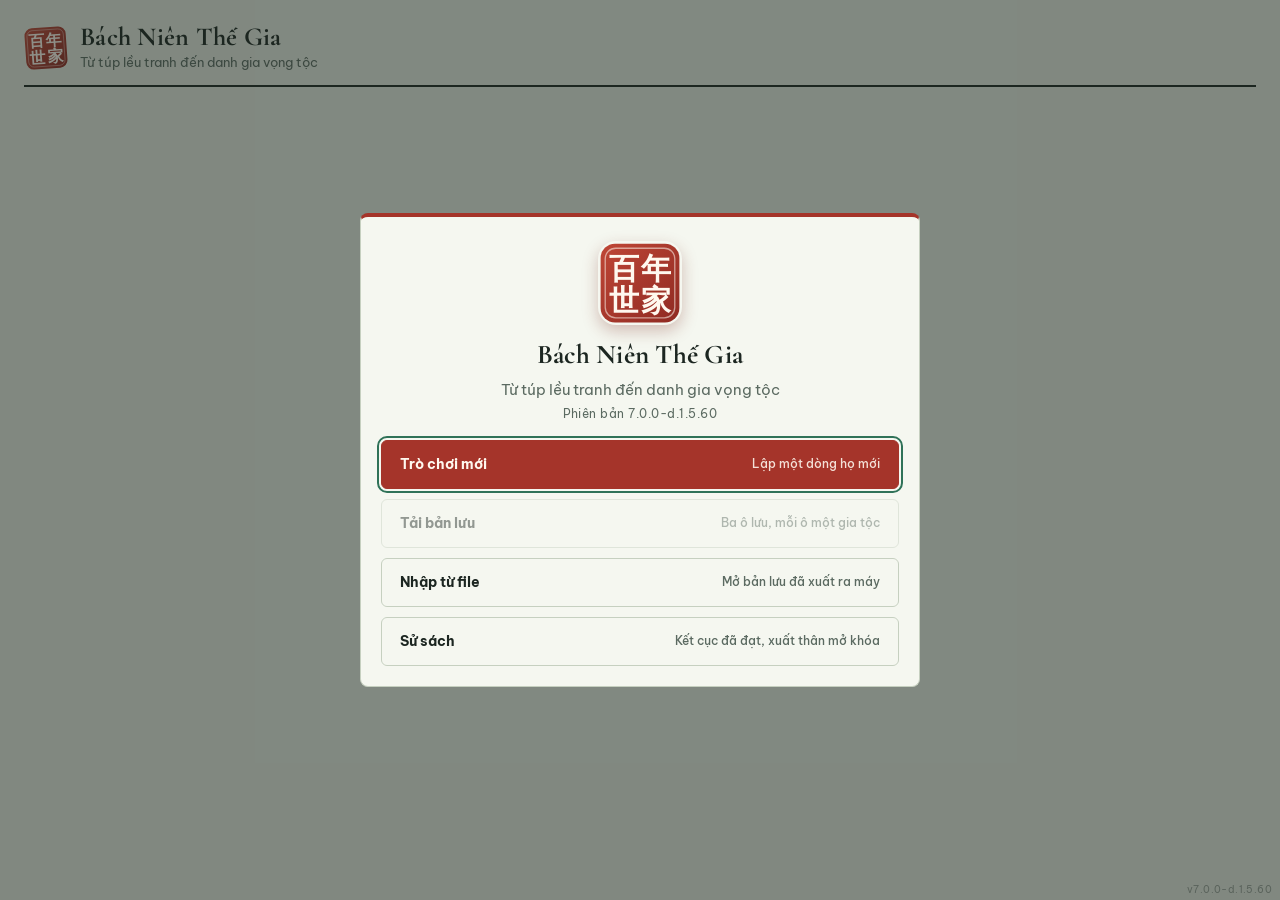
==== commit 4a100d7e: "d.1.5.60: tiểu quốc đủ chín phẩm, ghế theo số khu; trang Thế giới bỏ quan trường và tình hình thiên " ====
--- a/index.html
+++ b/index.html
@@ -456,7 +456,7 @@
 <div class="wrap" id="app"></div>
 <div class="overlay sheet" id="sheetO" hidden><div class="modal sheetm" id="sheetM" role="dialog" aria-modal="true" aria-label="Hồ sơ nhân vật"></div></div>
 <div class="tip" id="tip" hidden></div>
-<div class="verlbl" aria-hidden="true">v7.0.0-d.1.5.59</div>
+<div class="verlbl" aria-hidden="true">v7.0.0-d.1.5.60</div>
 <div class="overlay" id="overlay" hidden><div class="modal" id="modal" role="dialog" aria-modal="true"></div></div>
 
 <script src="data.js"></script>
@@ -604,6 +604,7 @@
 <script src="ev-d1554a.js"></script>
 <script src="ev-d1555a.js"></script>
 <script src="ev-d1557a.js"></script>
+<script src="ev-d1560a.js"></script>
 <script src="data-av.js"></script>
 <script src="ava-anh.js"></script>
 <script src="ev-cotran.js"></script>
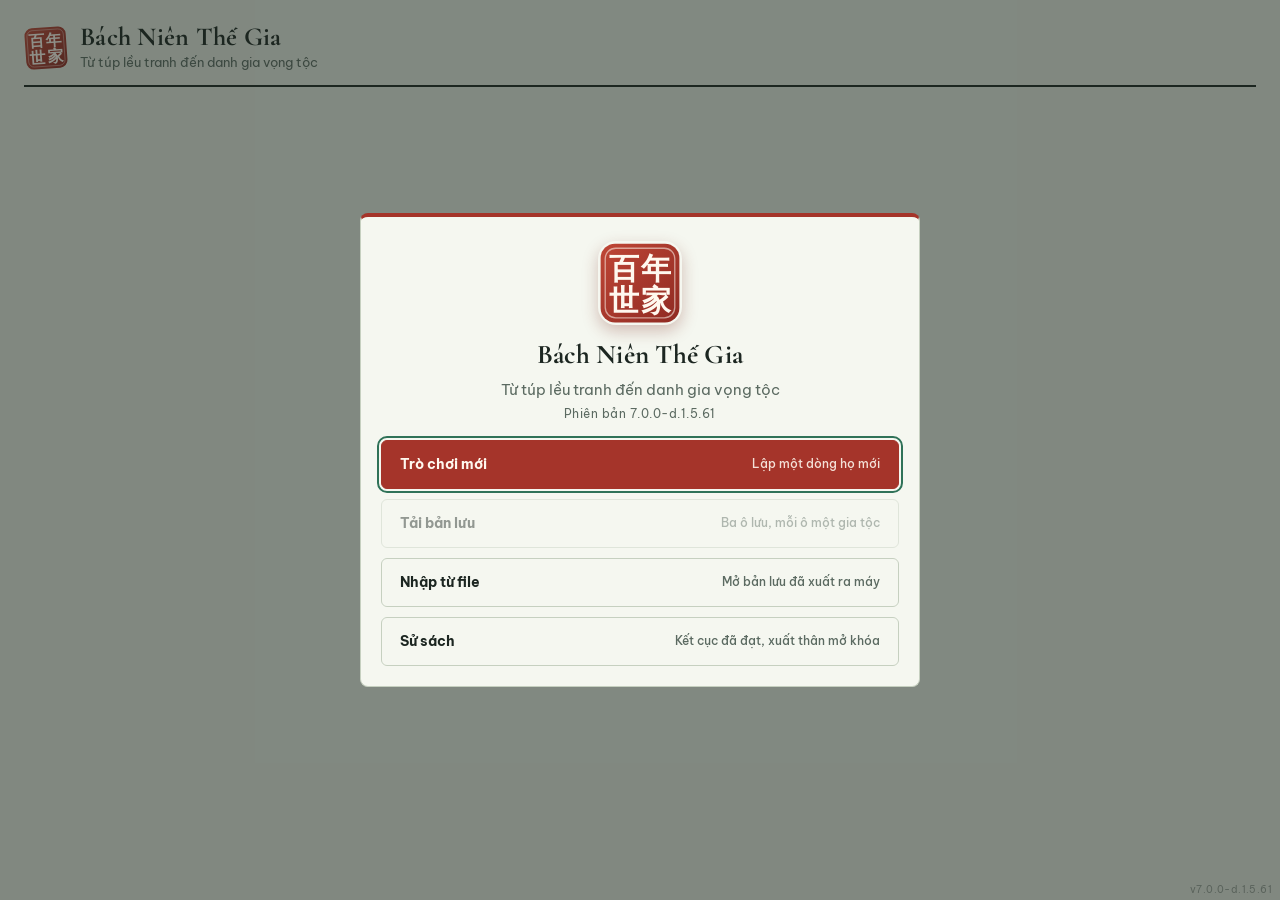
==== commit 3d4d6201: "d.1.5.61: sống ở làng, trấn, thành khác nhau về chi tiêu, thu nhập, nguy cơ bệnh, cơ sở học; trẻ đượ" ====
--- a/index.html
+++ b/index.html
@@ -456,7 +456,7 @@
 <div class="wrap" id="app"></div>
 <div class="overlay sheet" id="sheetO" hidden><div class="modal sheetm" id="sheetM" role="dialog" aria-modal="true" aria-label="Hồ sơ nhân vật"></div></div>
 <div class="tip" id="tip" hidden></div>
-<div class="verlbl" aria-hidden="true">v7.0.0-d.1.5.60</div>
+<div class="verlbl" aria-hidden="true">v7.0.0-d.1.5.61</div>
 <div class="overlay" id="overlay" hidden><div class="modal" id="modal" role="dialog" aria-modal="true"></div></div>
 
 <script src="data.js"></script>
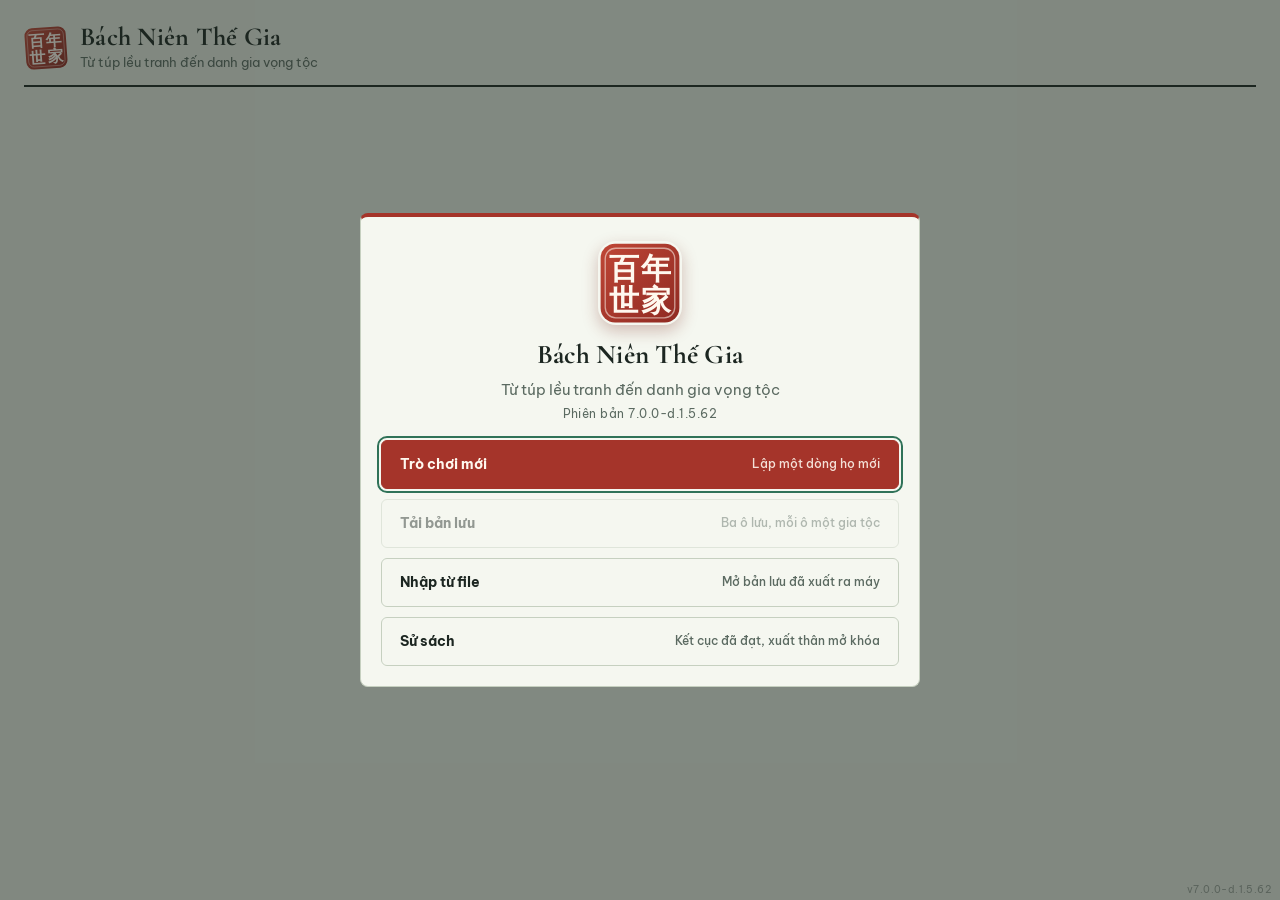
==== commit ad6707cb: "d.1.5.62: thêm ảnh thầy đồ, hiệp khách, nữ lính, thợ rèn, ngư phủ, thân phận tu hành, ăn mày; người " ====
--- a/index.html
+++ b/index.html
@@ -456,7 +456,7 @@
 <div class="wrap" id="app"></div>
 <div class="overlay sheet" id="sheetO" hidden><div class="modal sheetm" id="sheetM" role="dialog" aria-modal="true" aria-label="Hồ sơ nhân vật"></div></div>
 <div class="tip" id="tip" hidden></div>
-<div class="verlbl" aria-hidden="true">v7.0.0-d.1.5.61</div>
+<div class="verlbl" aria-hidden="true">v7.0.0-d.1.5.62</div>
 <div class="overlay" id="overlay" hidden><div class="modal" id="modal" role="dialog" aria-modal="true"></div></div>
 
 <script src="data.js"></script>
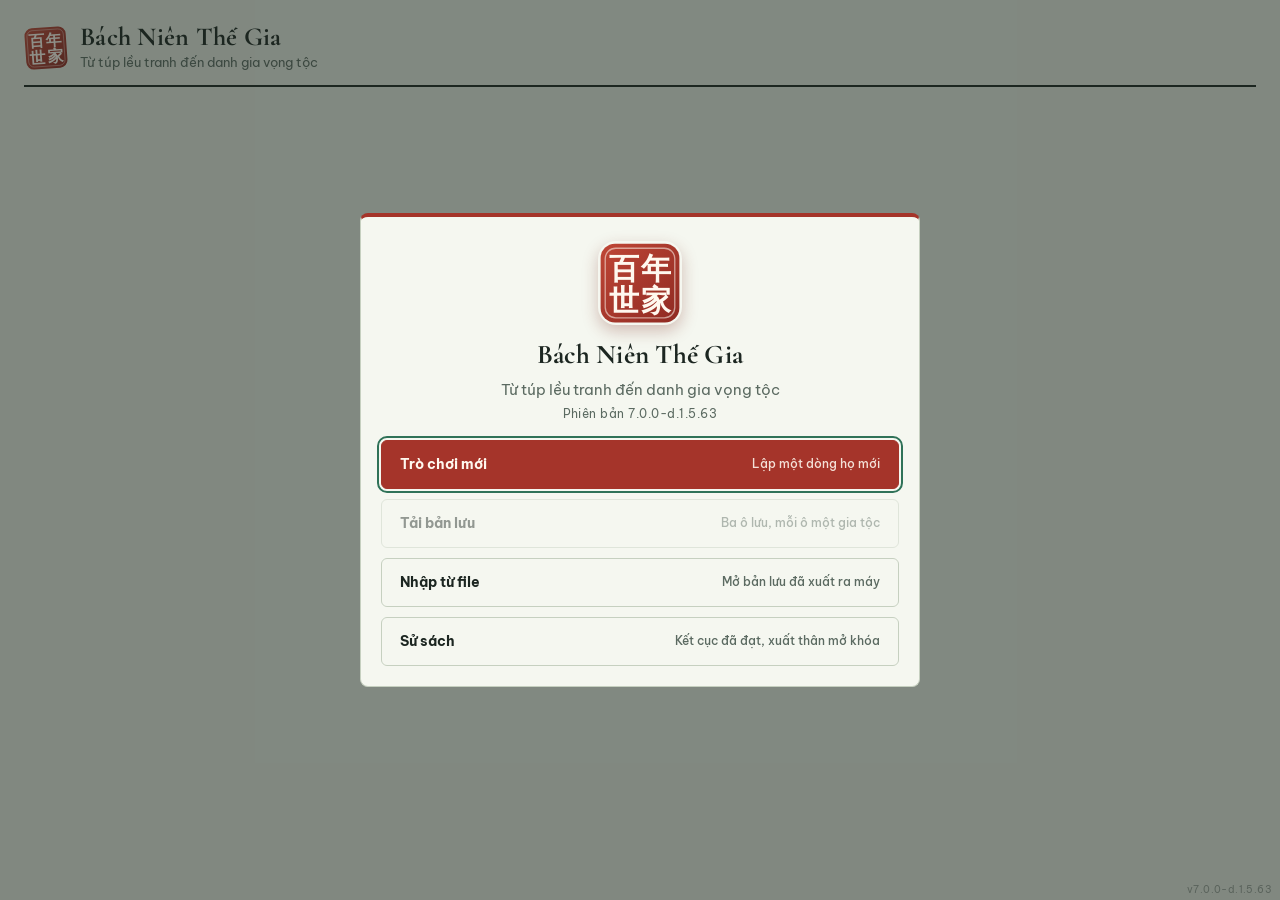
==== commit c64bf994: "d.1.5.63: sửa theo Test 2: họ Phạm mở muộn và người nối, giang hồ lên bậc, gia chủ và chức quan, dời" ====
--- a/index.html
+++ b/index.html
@@ -456,7 +456,7 @@
 <div class="wrap" id="app"></div>
 <div class="overlay sheet" id="sheetO" hidden><div class="modal sheetm" id="sheetM" role="dialog" aria-modal="true" aria-label="Hồ sơ nhân vật"></div></div>
 <div class="tip" id="tip" hidden></div>
-<div class="verlbl" aria-hidden="true">v7.0.0-d.1.5.62</div>
+<div class="verlbl" aria-hidden="true">v7.0.0-d.1.5.63</div>
 <div class="overlay" id="overlay" hidden><div class="modal" id="modal" role="dialog" aria-modal="true"></div></div>
 
 <script src="data.js"></script>
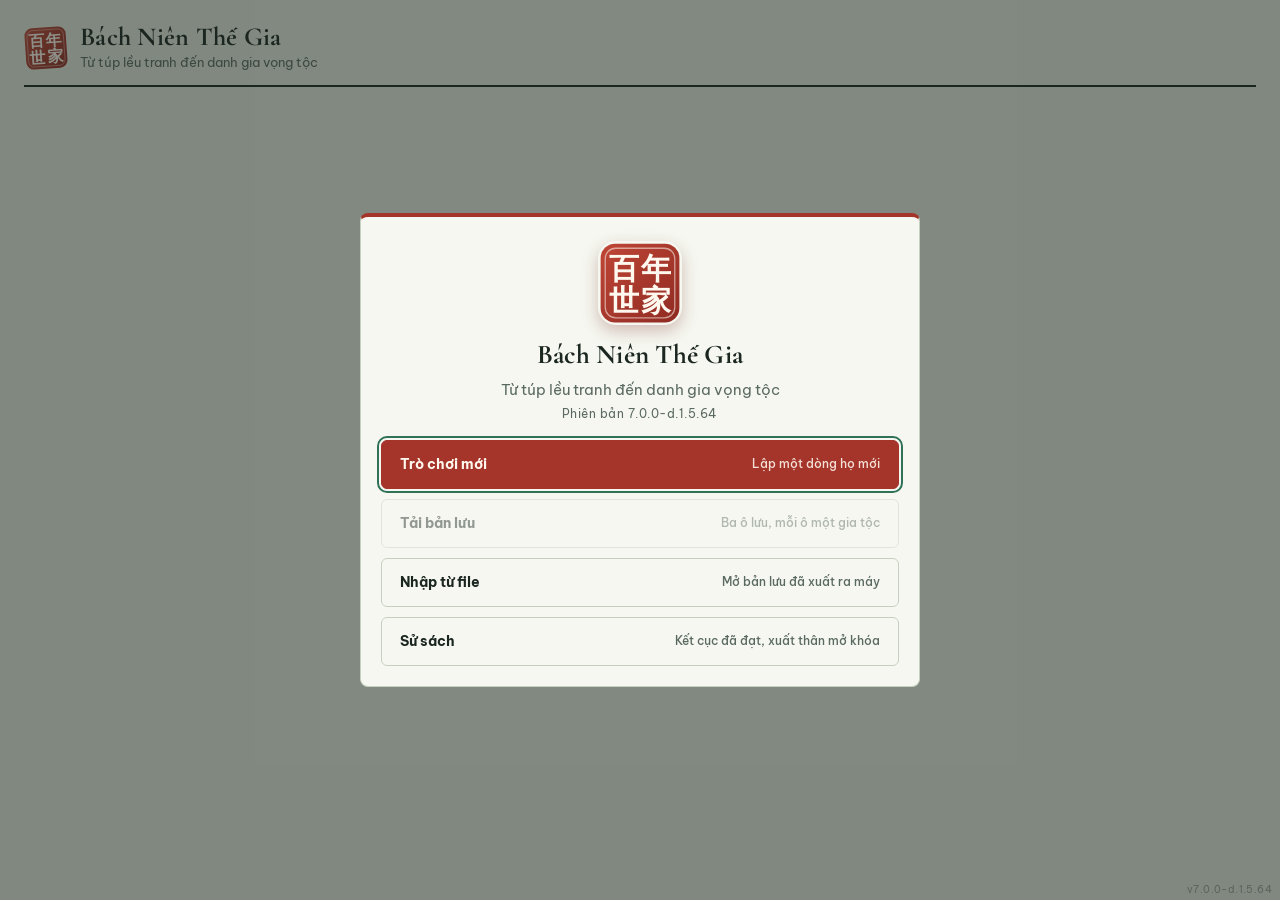
==== commit 7ed2dcd1: "d.1.5.64: danh hiệu cho lính và quan ở xa; tiền việc quan theo bổng; cưới, tang, chăm thai tiêu nhiề" ====
--- a/index.html
+++ b/index.html
@@ -456,7 +456,7 @@
 <div class="wrap" id="app"></div>
 <div class="overlay sheet" id="sheetO" hidden><div class="modal sheetm" id="sheetM" role="dialog" aria-modal="true" aria-label="Hồ sơ nhân vật"></div></div>
 <div class="tip" id="tip" hidden></div>
-<div class="verlbl" aria-hidden="true">v7.0.0-d.1.5.63</div>
+<div class="verlbl" aria-hidden="true">v7.0.0-d.1.5.64</div>
 <div class="overlay" id="overlay" hidden><div class="modal" id="modal" role="dialog" aria-modal="true"></div></div>
 
 <script src="data.js"></script>
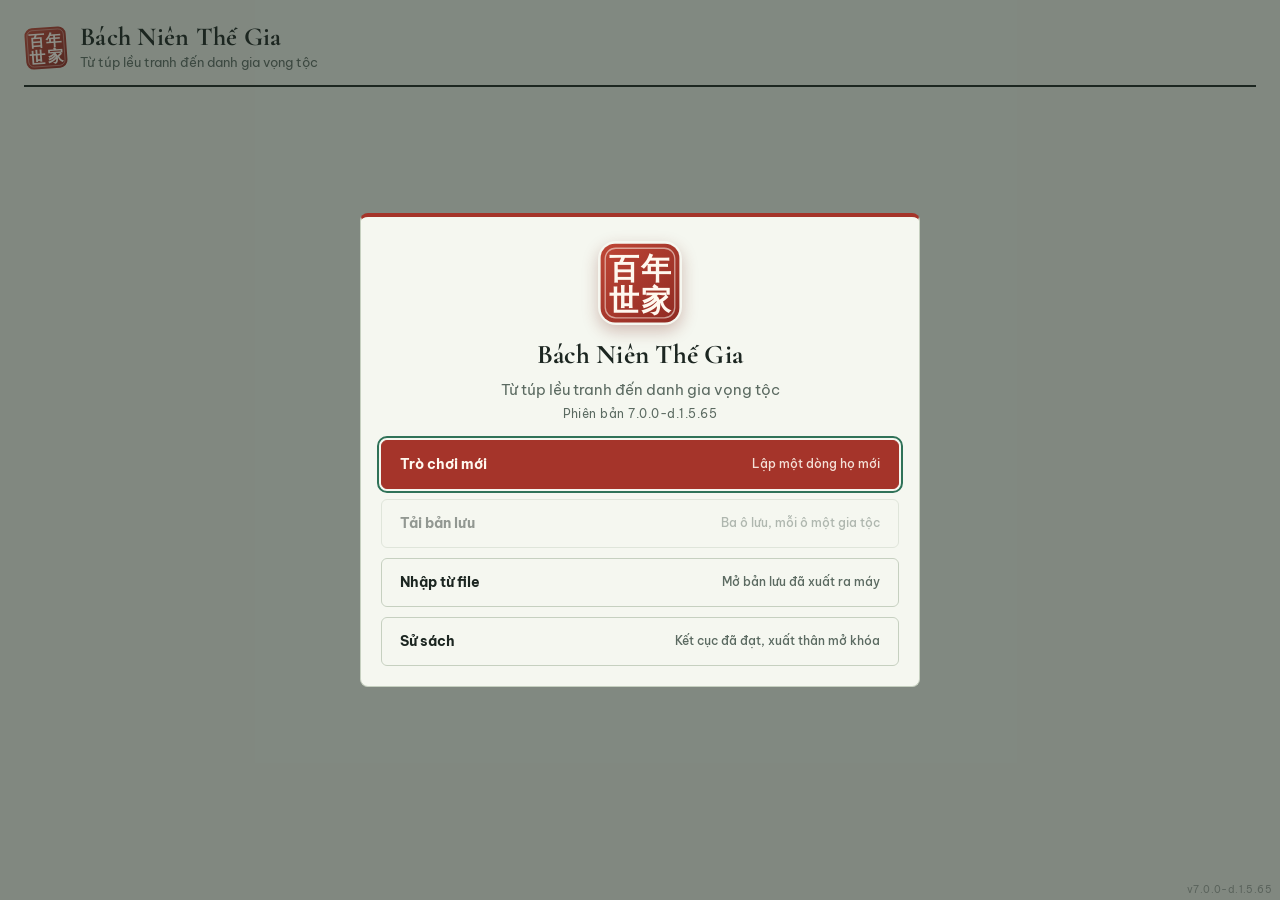
==== commit db9ec472: "d.1.5.65: nghề binh đợt 1, nền đời lính: đồng đội và thượng quan thật, tâm trạng và hồi sức riêng, c" ====
--- a/index.html
+++ b/index.html
@@ -456,7 +456,7 @@
 <div class="wrap" id="app"></div>
 <div class="overlay sheet" id="sheetO" hidden><div class="modal sheetm" id="sheetM" role="dialog" aria-modal="true" aria-label="Hồ sơ nhân vật"></div></div>
 <div class="tip" id="tip" hidden></div>
-<div class="verlbl" aria-hidden="true">v7.0.0-d.1.5.64</div>
+<div class="verlbl" aria-hidden="true">v7.0.0-d.1.5.65</div>
 <div class="overlay" id="overlay" hidden><div class="modal" id="modal" role="dialog" aria-modal="true"></div></div>
 
 <script src="data.js"></script>
@@ -605,6 +605,7 @@
 <script src="ev-d1555a.js"></script>
 <script src="ev-d1557a.js"></script>
 <script src="ev-d1560a.js"></script>
+<script src="ev-d1565a.js"></script>
 <script src="data-av.js"></script>
 <script src="ava-anh.js"></script>
 <script src="ev-cotran.js"></script>
@@ -622,6 +623,7 @@
 <script src="engine-ill.js"></script>
 <script src="save-ser.js"></script>
 <script src="engine-help.js"></script>
+<script src="engine-dt.js"></script>
 <script>window.BN_UI2=/[?&]ui=new/.test(location.search); /* 7.0.0-d.1.5.20 (chủ dự án 25/11: bật lại giao diện mới): mặc định giao diện mới, thêm ?ui=old để dùng giao diện cũ */ /* 7.0.0-d.1.5.15 (chủ dự án 25/11: "trả lại giao diện cũ, giao diện ui1"): mặc định giao diện cũ, thêm ?ui=new vào địa chỉ để xem giao diện mới */document.addEventListener('DOMContentLoaded',function(){document.body.classList.add('gp2');if(!window.BN_ADMIN)document.body.classList.toggle('ui2',window.BN_UI2)})</script>
 <script src="ui2.js"></script>
 <script src="engine.js"></script>
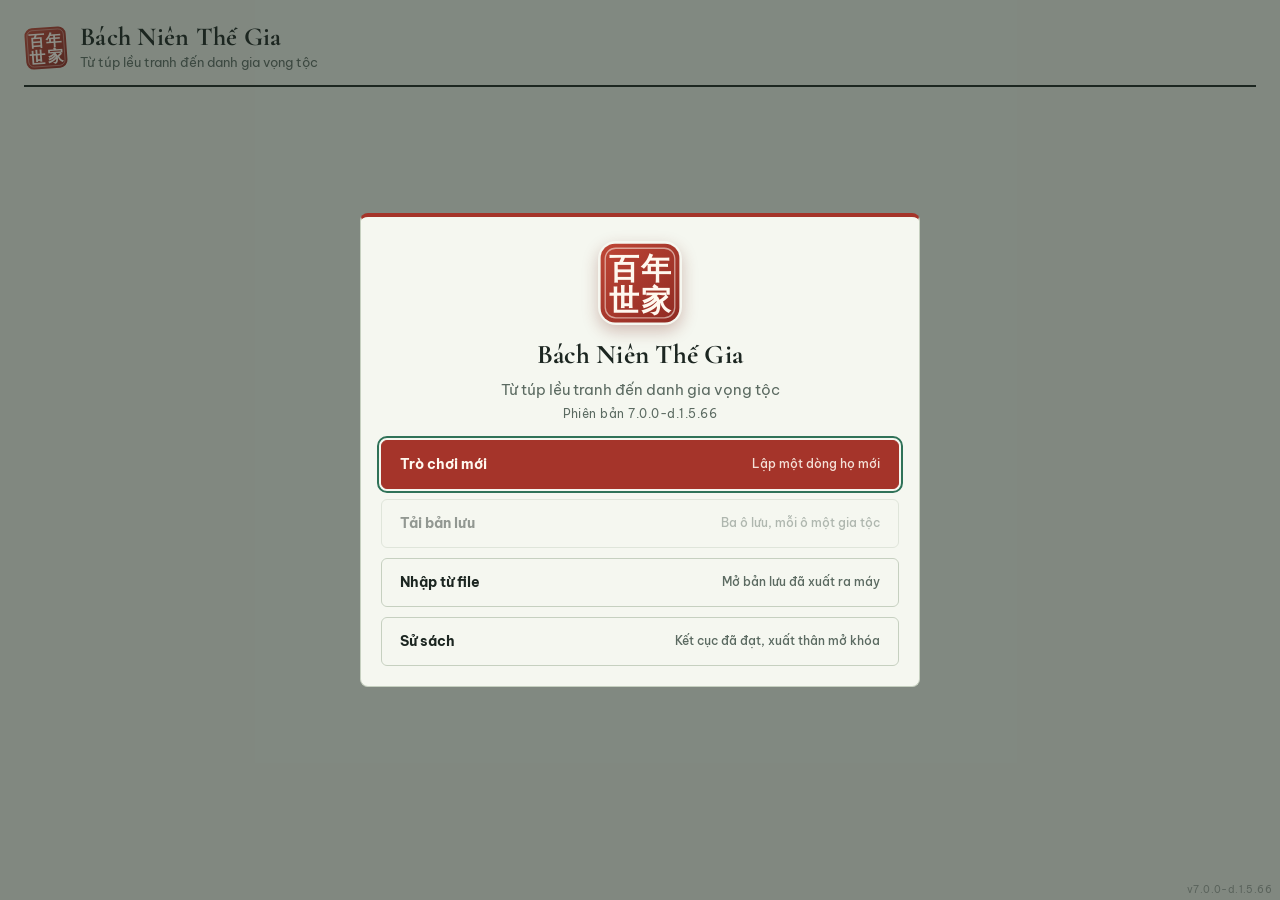
==== commit 654e2a4d: "d.1.5.66: nghề binh đợt 2: xét công sau chiến sự có kẻ cản thật, nhà ở kinh, chỉ hôn; luật tước ban " ====
--- a/index.html
+++ b/index.html
@@ -456,7 +456,7 @@
 <div class="wrap" id="app"></div>
 <div class="overlay sheet" id="sheetO" hidden><div class="modal sheetm" id="sheetM" role="dialog" aria-modal="true" aria-label="Hồ sơ nhân vật"></div></div>
 <div class="tip" id="tip" hidden></div>
-<div class="verlbl" aria-hidden="true">v7.0.0-d.1.5.65</div>
+<div class="verlbl" aria-hidden="true">v7.0.0-d.1.5.66</div>
 <div class="overlay" id="overlay" hidden><div class="modal" id="modal" role="dialog" aria-modal="true"></div></div>
 
 <script src="data.js"></script>
@@ -624,6 +624,7 @@
 <script src="save-ser.js"></script>
 <script src="engine-help.js"></script>
 <script src="engine-dt.js"></script>
+<script src="engine-cong.js"></script>
 <script>window.BN_UI2=/[?&]ui=new/.test(location.search); /* 7.0.0-d.1.5.20 (chủ dự án 25/11: bật lại giao diện mới): mặc định giao diện mới, thêm ?ui=old để dùng giao diện cũ */ /* 7.0.0-d.1.5.15 (chủ dự án 25/11: "trả lại giao diện cũ, giao diện ui1"): mặc định giao diện cũ, thêm ?ui=new vào địa chỉ để xem giao diện mới */document.addEventListener('DOMContentLoaded',function(){document.body.classList.add('gp2');if(!window.BN_ADMIN)document.body.classList.toggle('ui2',window.BN_UI2)})</script>
 <script src="ui2.js"></script>
 <script src="engine.js"></script>
